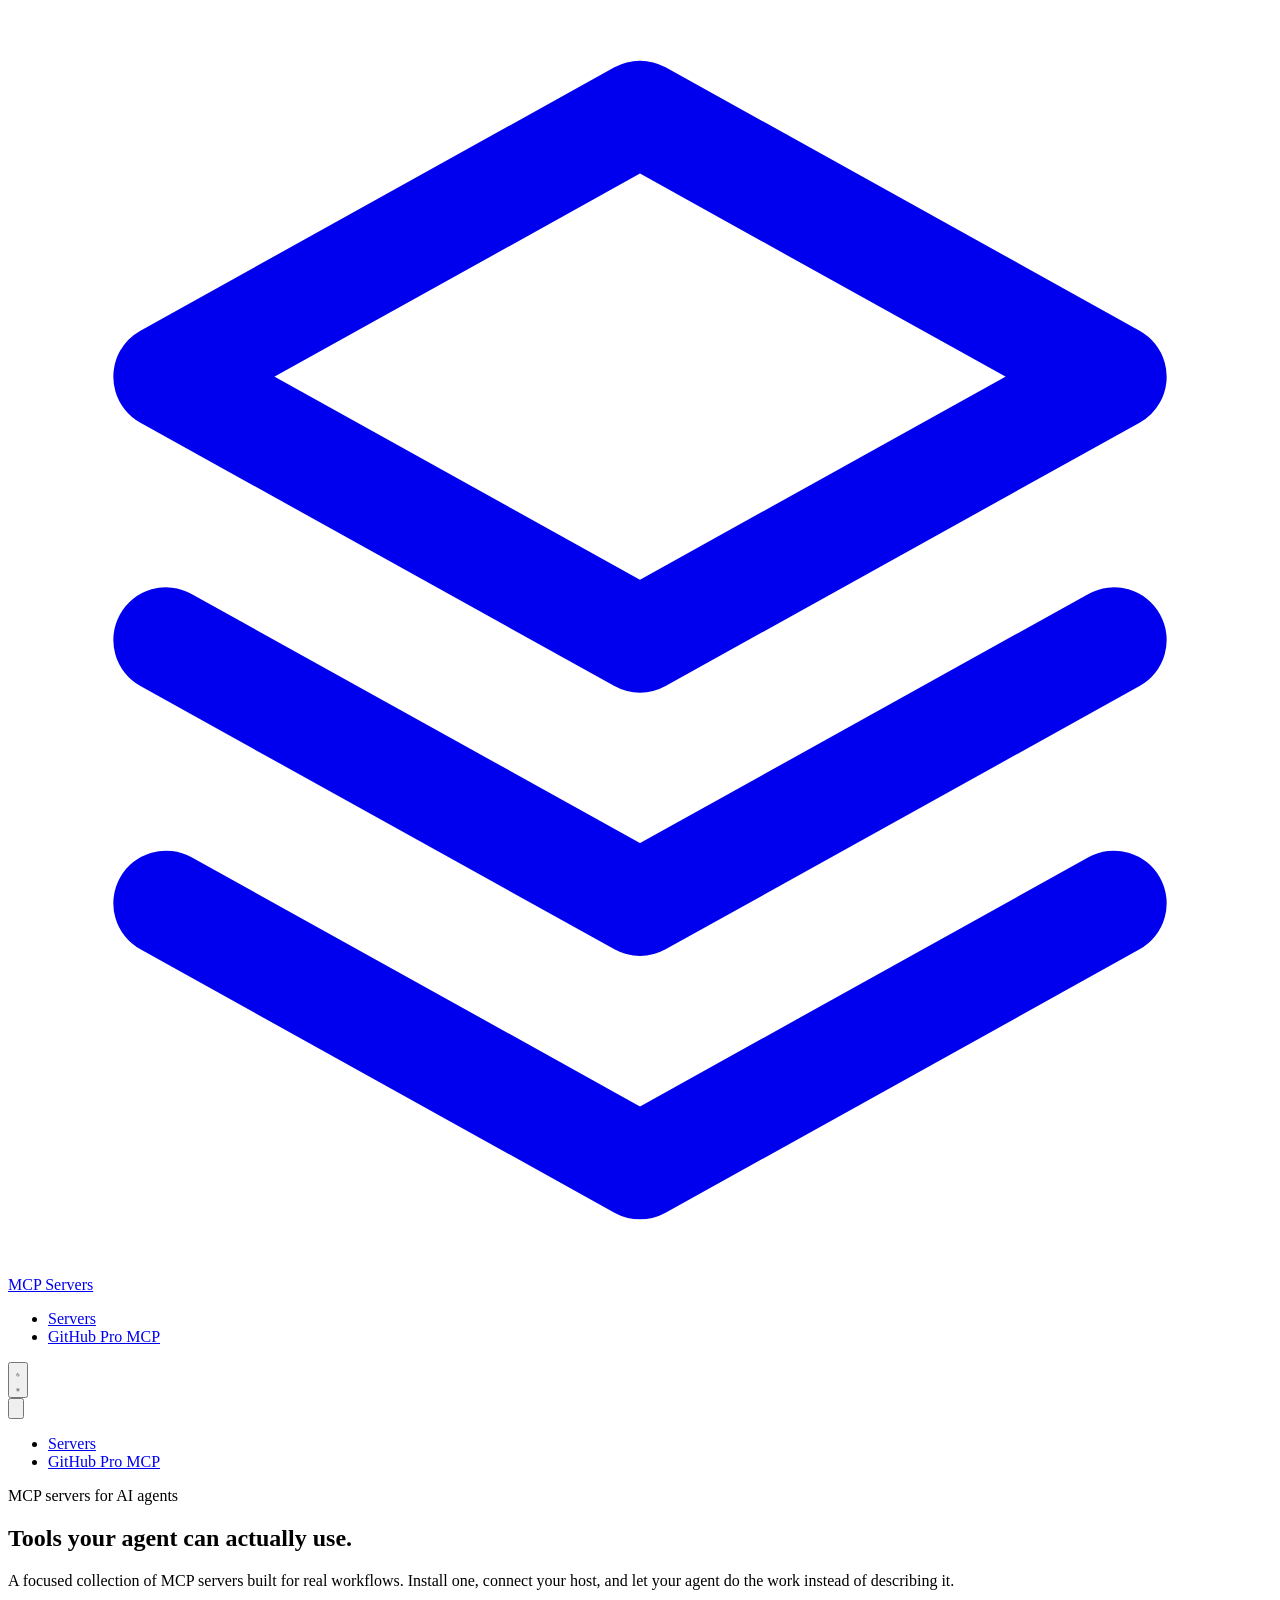
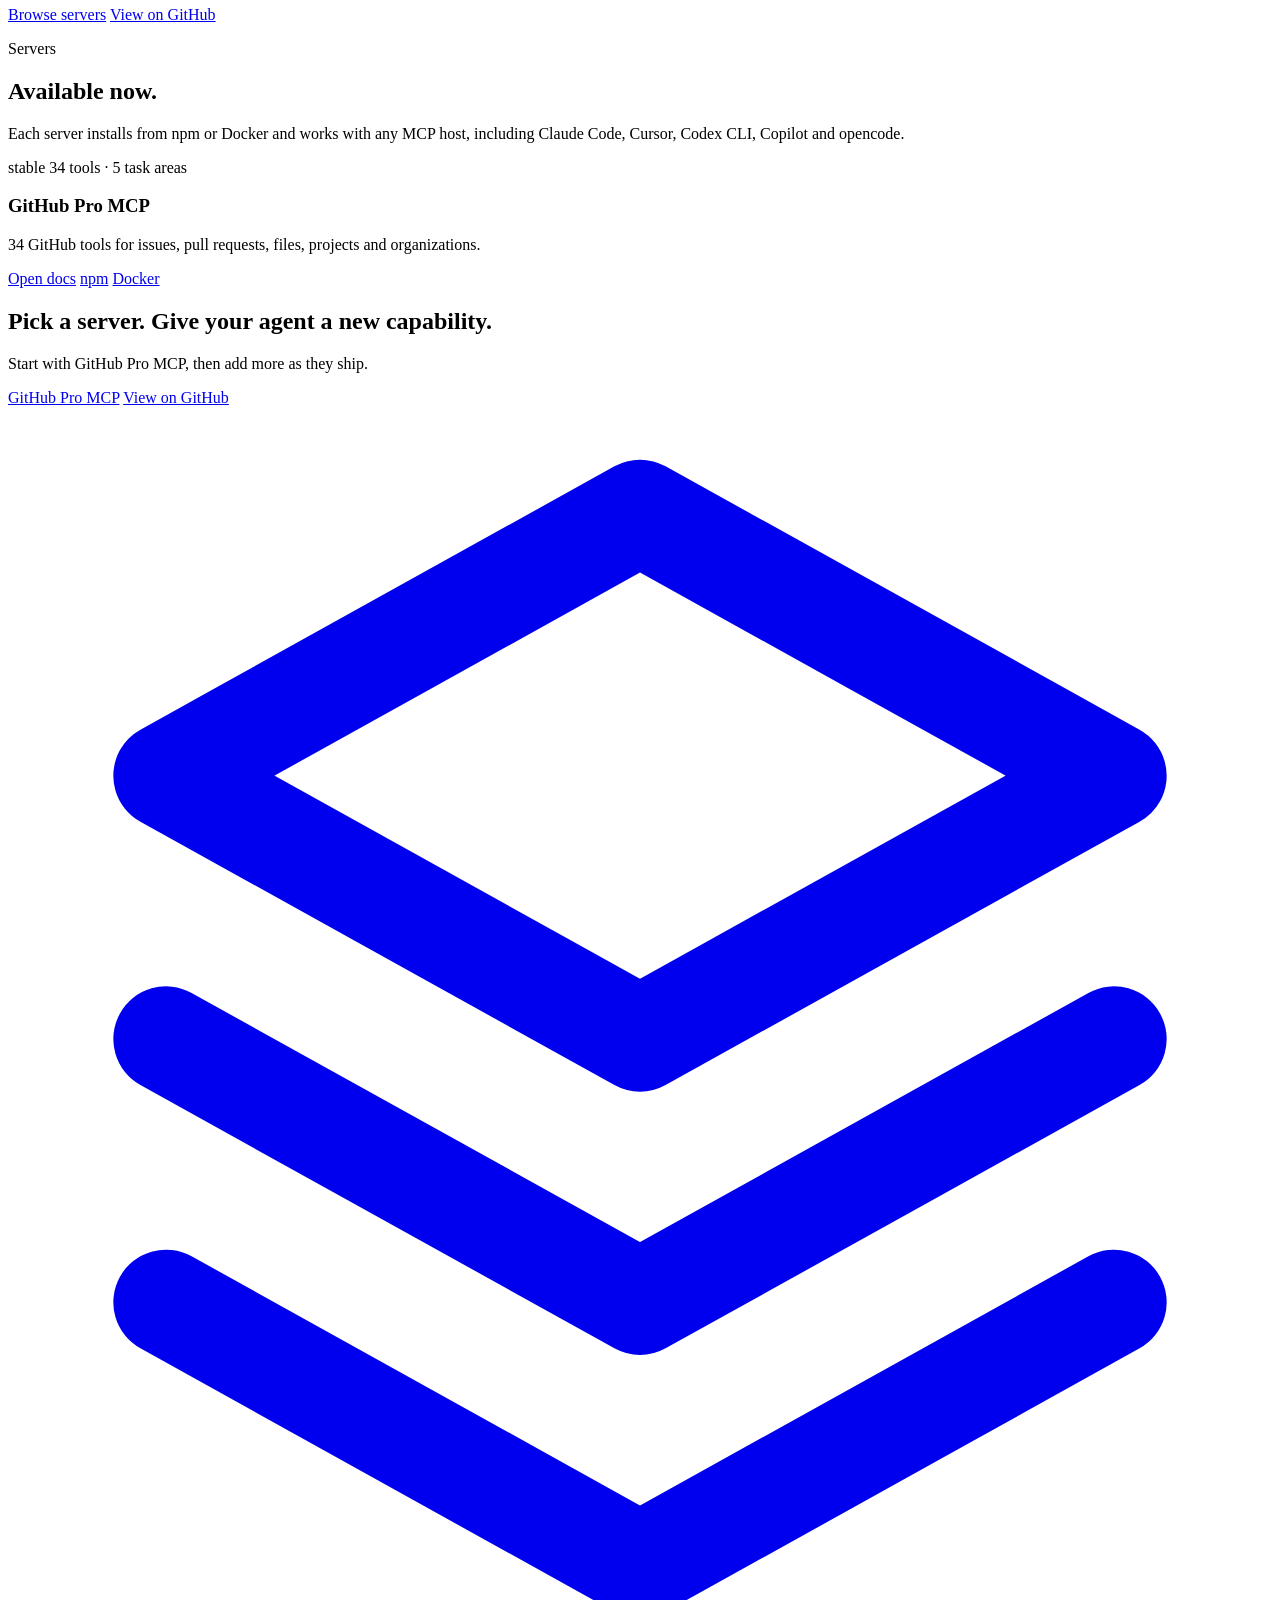
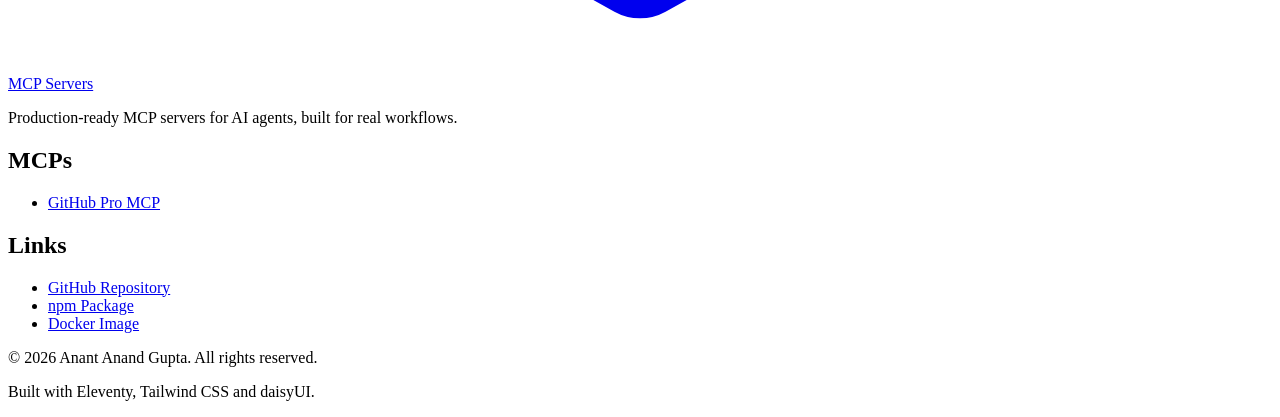
==== docs/index.html @ 3d61ceb0 "docs: merge closing section into footer background" ====
<!doctype html>
<html lang="en" data-theme="mcp">
<head>
  
<meta charset="utf-8">
<meta name="viewport" content="width=device-width, initial-scale=1">
<title>MCP Servers for AI Agents</title>
<meta name="description" content="MCP servers that give AI agents real tools. Start with GitHub Pro MCP: 34 tools for issues, pull requests, files, projects and organizations.">
<link rel="canonical" href="https://mcp.anantanandgupta.net/">
<meta name="robots" content="index, follow, max-image-preview:large, max-snippet:-1, max-video-preview:-1">
<meta name="author" content="Anant Anand Gupta">
<meta name="theme-color" media="(prefers-color-scheme: light)" content="#4f46e5">
<meta name="theme-color" media="(prefers-color-scheme: dark)" content="#0b1220">

<meta property="og:type" content="website">
<meta property="og:site_name" content="MCP Servers">
<meta property="og:locale" content="en_US">
<meta property="og:title" content="MCP Servers for AI Agents">
<meta property="og:description" content="MCP servers that give AI agents real tools. Start with GitHub Pro MCP: 34 tools for issues, pull requests, files, projects and organizations.">
<meta property="og:url" content="https://mcp.anantanandgupta.net/">

<meta property="og:image" content="https://mcp.anantanandgupta.net/og-image.png">
<meta property="og:image:type" content="image/png">
<meta property="og:image:width" content="1200">
<meta property="og:image:height" content="630">
<meta property="og:image:alt" content="MCP Servers card: tools your agent can actually use, with GitHub Pro MCP as the first server">

<meta name="twitter:card" content="summary_large_image">
<meta name="twitter:title" content="MCP Servers for AI Agents">
<meta name="twitter:description" content="MCP servers that give AI agents real tools. Start with GitHub Pro MCP: 34 tools for issues, pull requests, files, projects and organizations.">
<meta name="twitter:image" content="https://mcp.anantanandgupta.net/og-image.png">
<meta name="twitter:image:alt" content="MCP Servers card: tools your agent can actually use, with GitHub Pro MCP as the first server">

<link rel="icon" href="/favicon.svg" type="image/svg+xml">
<link rel="apple-touch-icon" sizes="180x180" href="/apple-touch-icon.png">
<link rel="preconnect" href="https://fonts.googleapis.com">
<link rel="preconnect" href="https://fonts.gstatic.com" crossorigin>
<link href="https://fonts.googleapis.com/css2?family=DM+Sans:wght@400;500;600;700&amp;family=Fraunces:ital,opsz,wght@0,9..144,500..700;1,9..144,500..700&amp;family=JetBrains+Mono:wght@400;500&amp;display=swap" rel="stylesheet">
<link rel="stylesheet" href="/assets/style.css?v=7">

<script>
  (function () {
    try {
      var stored = localStorage.getItem("theme");
      var theme = stored === "mcp" || stored === "mcpdark"
        ? stored
        : (window.matchMedia("(prefers-color-scheme: dark)").matches ? "mcpdark" : "mcp");
      document.documentElement.setAttribute("data-theme", theme);
    } catch (e) {}
  })();
</script>

<script type="application/ld+json">
{
  "@context": "https://schema.org",
  "@type": "WebSite",
  "name": "MCP Servers",
  "url": "https://mcp.anantanandgupta.net/",
  "description": "Production-ready MCP servers for AI agents, built by Anant Anand Gupta.",
  "inLanguage": "en",
  "publisher": {
    "@type": "Person",
    "name": "Anant Anand Gupta"
  }
}
</script>



</head>
<body class="flex min-h-screen flex-col bg-base-100 text-base-content antialiased">
  <div class="sticky top-0 z-40">
    <header class="border-b border-base-300 bg-base-100/85 backdrop-blur">
  <div class="navbar mx-auto max-w-6xl gap-2 px-4">
    <div class="navbar-start">
      <a href="/" class="btn btn-ghost gap-2 px-2 text-base font-semibold">
        <span class="inline-flex size-8 items-center justify-center rounded-lg bg-primary text-primary-content">
          <svg class="size-4" viewBox="0 0 24 24" fill="none" stroke="currentColor" stroke-width="2" stroke-linecap="round" stroke-linejoin="round" aria-hidden="true">
            <path d="m12 2 9 5-9 5-9-5 9-5Z"/>
            <path d="m3 12 9 5 9-5"/>
            <path d="m3 17 9 5 9-5"/>
          </svg>
        </span>
        <span>MCP Servers</span>
      </a>
    </div>

    <div class="navbar-center hidden lg:flex">
      <ul class="menu menu-horizontal gap-1 px-1">
        <li><a href="/#servers">Servers</a></li>
        <li><a href="/github-pro-mcp/">GitHub Pro MCP</a></li>
      </ul>
    </div>

    <div class="navbar-end gap-1">
      <button id="theme-toggle" class="btn btn-ghost btn-square" aria-label="Toggle color theme" title="Toggle color theme">
        <svg class="icon-moon size-5" viewBox="0 0 24 24" fill="none" stroke="currentColor" stroke-width="2" stroke-linecap="round" stroke-linejoin="round" aria-hidden="true">
          <path d="M12 3a6 6 0 0 0 9 9 9 9 0 1 1-9-9Z"/>
        </svg>
        <svg class="icon-sun size-5" viewBox="0 0 24 24" fill="none" stroke="currentColor" stroke-width="2" stroke-linecap="round" stroke-linejoin="round" aria-hidden="true">
          <circle cx="12" cy="12" r="4"/>
          <path d="M12 2v2M12 20v2M4.93 4.93l1.41 1.41M17.66 17.66l1.41 1.41M2 12h2M20 12h2M6.34 17.66l-1.41 1.41M19.07 4.93l-1.41 1.41"/>
        </svg>
      </button>

      <div class="dropdown dropdown-end lg:hidden">
        <button tabindex="0" class="btn btn-ghost btn-square" aria-label="Open menu">
          <svg class="size-5" viewBox="0 0 24 24" fill="none" stroke="currentColor" stroke-width="2" stroke-linecap="round" aria-hidden="true">
            <path d="M4 6h16M4 12h16M4 18h16"/>
          </svg>
        </button>
        <ul tabindex="0" class="menu dropdown-content z-50 mt-3 w-60 rounded-box border border-base-300 bg-base-100 p-2 shadow-lg">
          <li><a href="/#servers">Servers</a></li>
          <li><a href="/github-pro-mcp/">GitHub Pro MCP</a></li>
        </ul>
      </div>
    </div>
  </div>
</header>

    

  </div>
  <main id="main" class="flex flex-1 flex-col">
<section class="relative overflow-hidden border-b border-base-300">
  <div class="pointer-events-none absolute inset-0 -z-10 bg-[radial-gradient(60%_50%_at_50%_0%,oklch(52%_0.21_262/0.12),transparent)]"></div>
  <div class="mx-auto max-w-6xl px-4 py-20 lg:py-28">
    <div class="max-w-3xl">
      <div class="badge badge-outline badge-primary gap-2">
        <span class="inline-block size-2 rounded-full bg-primary"></span>
        MCP servers for AI agents
      </div>
      <h1 class="mt-6 text-4xl font-bold tracking-tight sm:text-5xl lg:text-6xl">
        Tools your agent can <span class="title-accent">actually use</span>.
      </h1>
      <p class="mt-5 max-w-2xl text-lg leading-relaxed text-base-content/70">
        A focused collection of MCP servers built for real workflows. Install one, connect
        your host, and let your agent do the work instead of describing it.
      </p>
      <div class="mt-8 flex flex-wrap gap-3">
        <a class="btn btn-primary" href="#servers">Browse servers</a>
        <a class="btn btn-outline" href="https://github.com/anantanandgupta/mcp-servers">View on GitHub</a>
      </div>
    </div>
  </div>
</section>

<section id="servers" class="mx-auto max-w-6xl px-4 py-16">
  <div class="max-w-2xl">
    <p class="text-base font-semibold text-primary">Servers</p>
    <h2 class="mt-2 text-3xl font-bold tracking-tight"><span class="title-accent">Available now</span>.</h2>
    <p class="mt-3 text-base-content/70">
      Each server installs from npm or Docker and works with any MCP host, including
      Claude Code, Cursor, Codex CLI, Copilot and opencode.
    </p>
  </div>

  <div class="mt-10 grid gap-4">
    
    <article class="card border border-base-300 bg-base-200">
      <div class="card-body gap-4 md:flex md:flex-row md:items-center md:justify-between">
        <div class="max-w-2xl">
          <div class="flex flex-wrap items-center gap-2">
            <span class="badge badge-success badge-outline">stable</span>
            <span class="text-sm text-base-content/50">34 tools · 5 task areas</span>
          </div>
          <h3 class="mt-3 text-xl font-semibold">GitHub Pro MCP</h3>
          <p class="mt-2 text-base leading-relaxed text-base-content/70">34 GitHub tools for issues, pull requests, files, projects and organizations.</p>
        </div>
        <div class="flex flex-wrap gap-2">
          <a class="btn btn-primary btn-sm" href="/github-pro-mcp/">Open docs</a>
          <a class="btn btn-ghost btn-sm" href="https://www.npmjs.com/package/github-pro-mcp">npm</a>
          <a class="btn btn-ghost btn-sm" href="https://hub.docker.com/r/anantanandgupta/github-pro-mcp">Docker</a>
        </div>
      </div>
    </article>
    
  </div>
</section>

<section class="flex flex-1 flex-col justify-center border-t border-base-300 bg-base-200">
  <div class="mx-auto w-full max-w-6xl px-4 py-20 text-center">
    <h2 class="text-3xl font-bold tracking-tight">Pick a server. Give your agent a <span class="title-accent">new capability</span>.</h2>
    <p class="mx-auto mt-3 max-w-xl text-base-content/70">
      Start with GitHub Pro MCP, then add more as they ship.
    </p>
    <div class="mt-8 flex flex-wrap justify-center gap-3">
      <a class="btn btn-primary" href="/github-pro-mcp/">GitHub Pro MCP</a>
      <a class="btn btn-ghost" href="https://github.com/anantanandgupta/mcp-servers">View on GitHub</a>
    </div>
  </div>
</section>
</main>
  <footer class="bg-base-200">
  <div class="mx-auto max-w-6xl px-4 py-12">
    <div class="grid gap-10 md:grid-cols-4">
      <div class="md:col-span-2">
        <a href="/" class="flex items-center gap-2 font-semibold">
          <span class="inline-flex size-8 items-center justify-center rounded-lg bg-primary text-primary-content">
            <svg class="size-4" viewBox="0 0 24 24" fill="none" stroke="currentColor" stroke-width="2" stroke-linecap="round" stroke-linejoin="round" aria-hidden="true">
              <path d="m12 2 9 5-9 5-9-5 9-5Z"/>
              <path d="m3 12 9 5 9-5"/>
              <path d="m3 17 9 5 9-5"/>
            </svg>
          </span>
          MCP Servers
        </a>
        <p class="mt-4 max-w-sm text-base leading-relaxed text-base-content/70">
          Production-ready MCP servers for AI agents, built for real workflows.
        </p>
      </div>

      <div>
        <h2 class="mb-3 text-sm font-semibold uppercase tracking-wider text-base-content/50">MCPs</h2>
        <ul class="space-y-2 text-base">
          
          <li><a class="link link-hover" href="/github-pro-mcp/">GitHub Pro MCP</a></li>
          
        </ul>
      </div>

      <div>
        <h2 class="mb-3 text-sm font-semibold uppercase tracking-wider text-base-content/50">Links</h2>
        <ul class="space-y-2 text-base">
          <li><a class="link link-hover" href="https://github.com/anantanandgupta/mcp-servers">GitHub Repository</a></li>
          <li><a class="link link-hover" href="https://www.npmjs.com/package/github-pro-mcp">npm Package</a></li>
          <li><a class="link link-hover" href="https://hub.docker.com/r/anantanandgupta/github-pro-mcp">Docker Image</a></li>
        </ul>
      </div>
    </div>

    <div class="mt-10 flex flex-col gap-2 border-t border-base-300 pt-6 text-sm text-base-content/60 sm:flex-row sm:items-center sm:justify-between">
      <p>© 2026 Anant Anand Gupta. All rights reserved.</p>
      <p>Built with Eleventy, Tailwind CSS and daisyUI.</p>
    </div>
  </div>
</footer>

  <script src="/scripts/theme.js" defer></script>
</body>
</html>
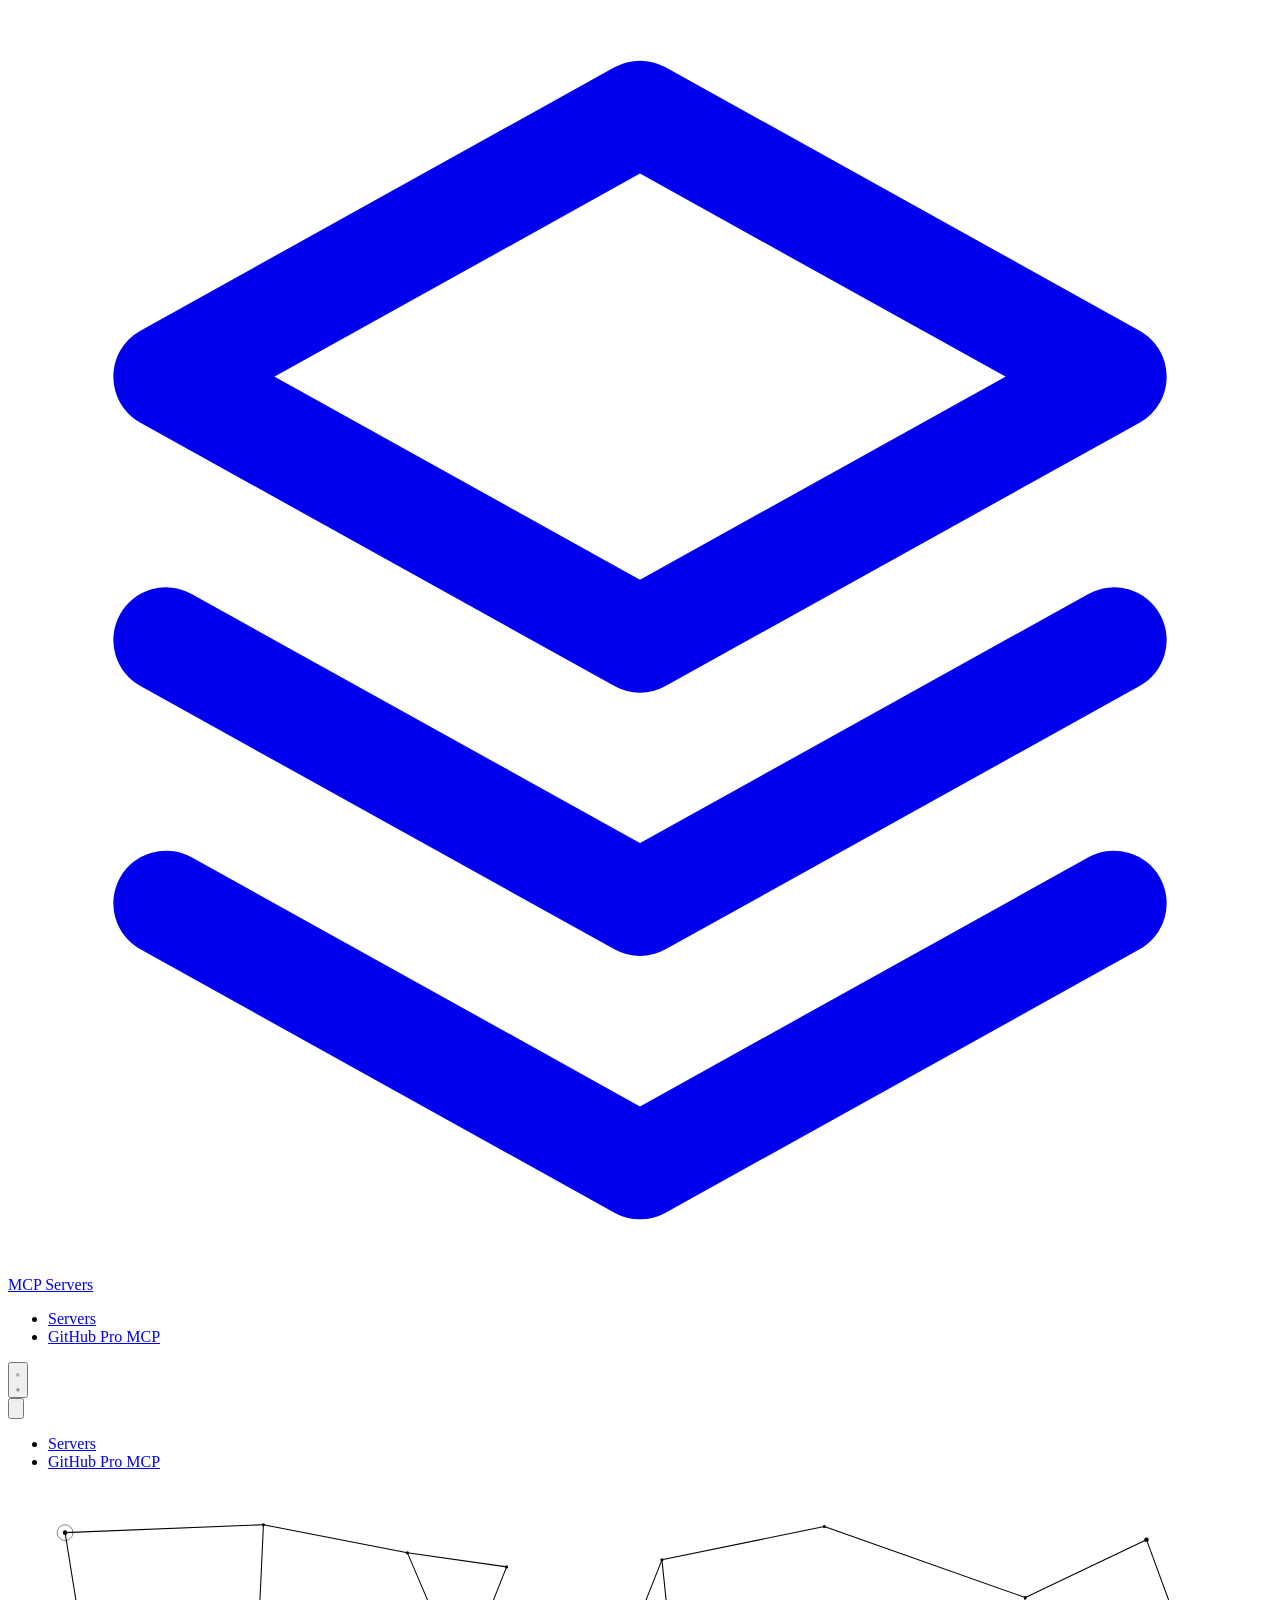
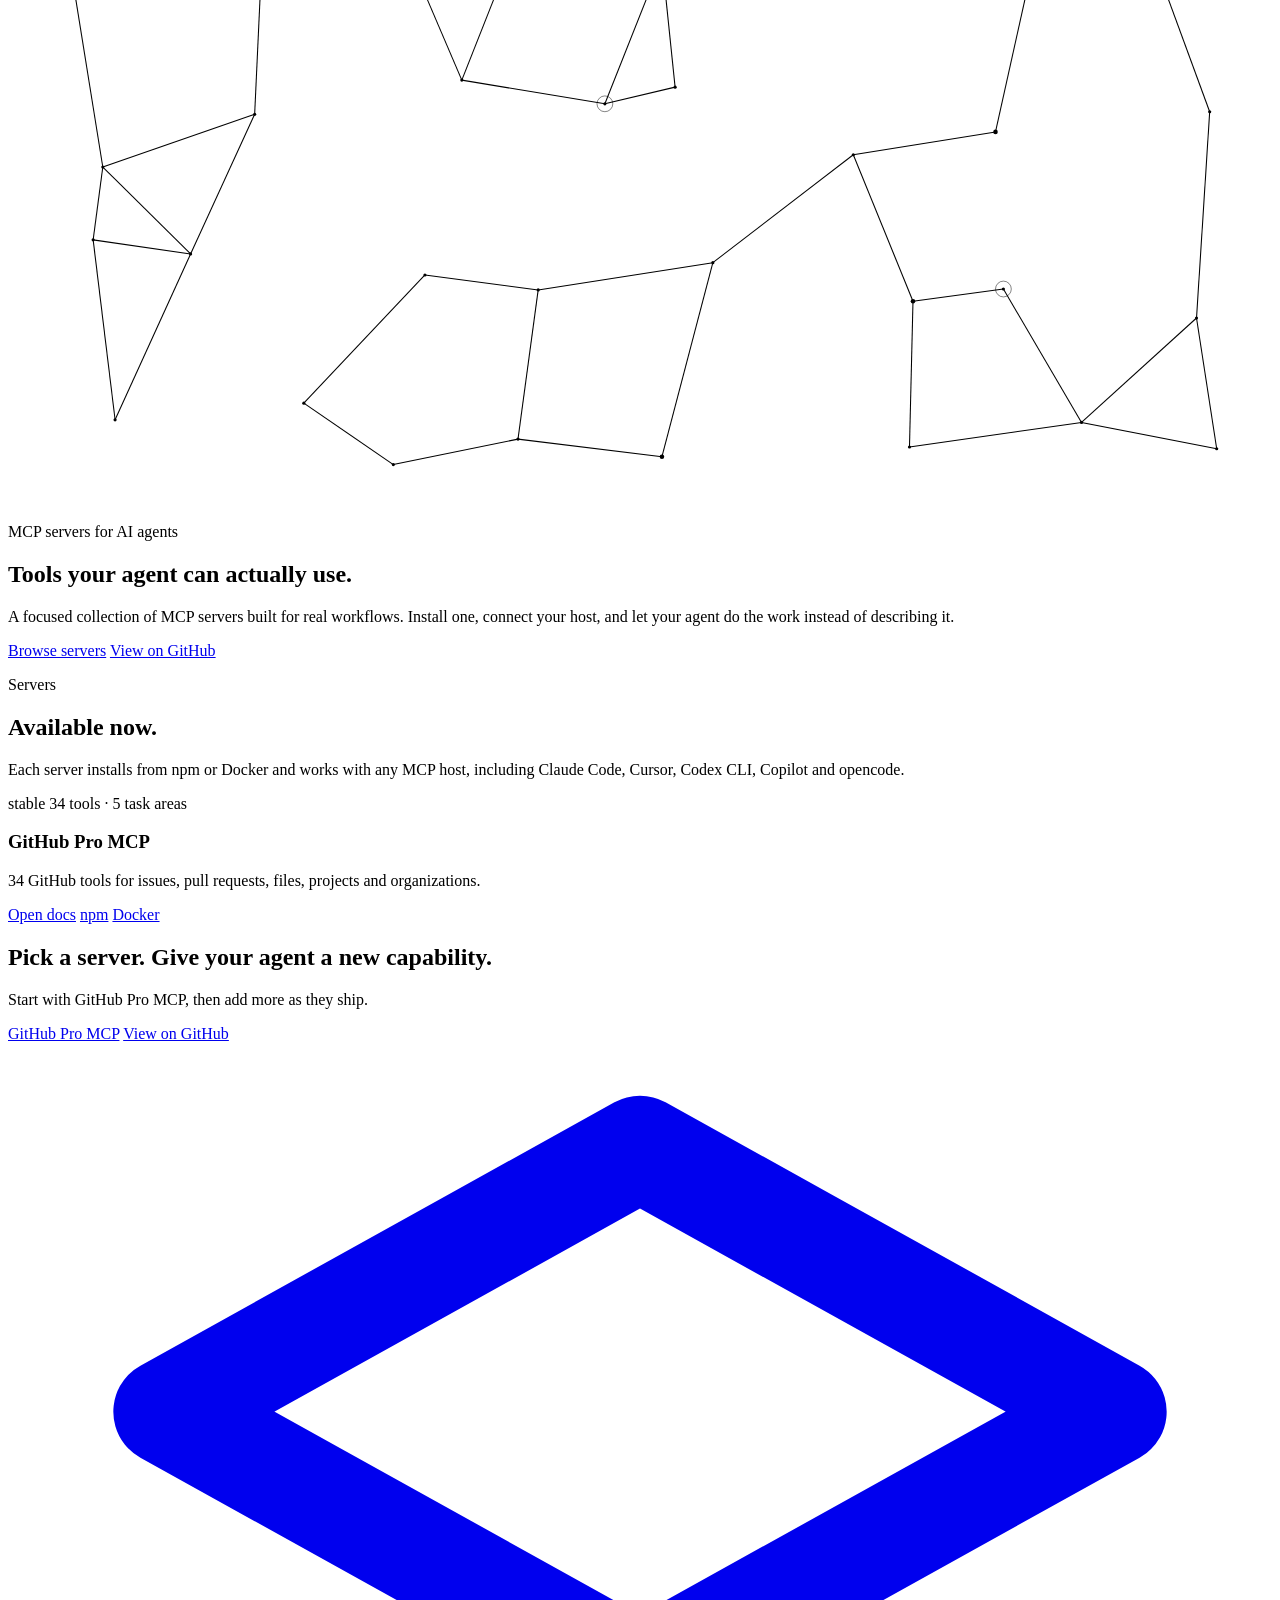
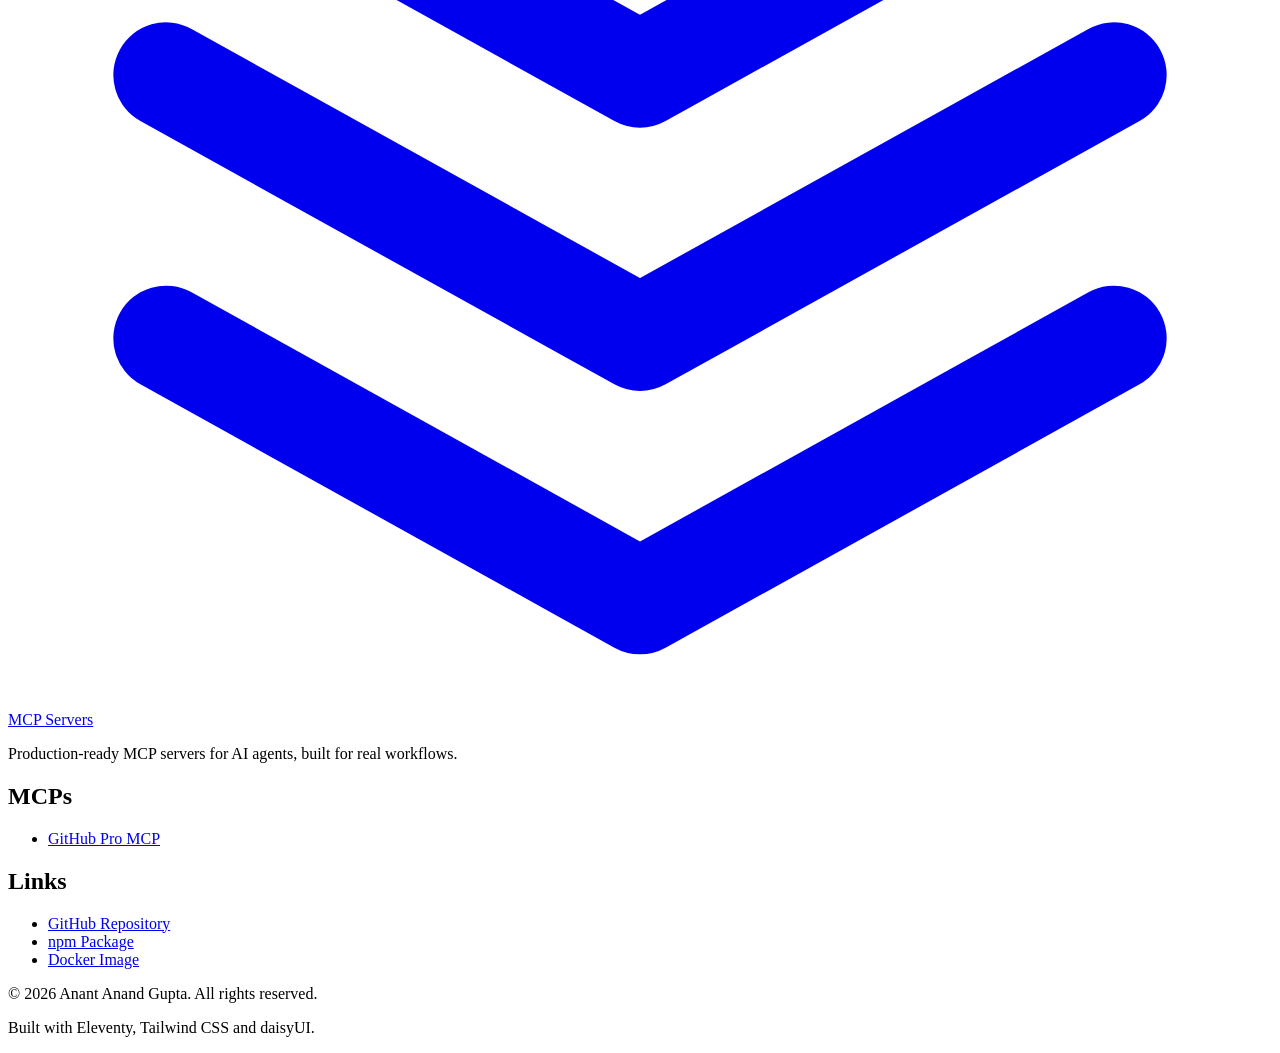
==== commit bf5d77f8: "docs: taller heroes with faded network background" ====
--- a/docs/index.html
+++ b/docs/index.html
@@ -36,7 +36,7 @@
 <link rel="preconnect" href="https://fonts.googleapis.com">
 <link rel="preconnect" href="https://fonts.gstatic.com" crossorigin>
 <link href="https://fonts.googleapis.com/css2?family=DM+Sans:wght@400;500;600;700&amp;family=Fraunces:ital,opsz,wght@0,9..144,500..700;1,9..144,500..700&amp;family=JetBrains+Mono:wght@400;500&amp;display=swap" rel="stylesheet">
-<link rel="stylesheet" href="/assets/style.css?v=7">
+<link rel="stylesheet" href="/assets/style.css?v=8">
 
 <script>
   (function () {
@@ -122,9 +122,95 @@
 
   </div>
   <main id="main" class="flex flex-1 flex-col">
-<section class="relative overflow-hidden border-b border-base-300">
+<section class="relative isolate overflow-hidden border-b border-base-300">
   <div class="pointer-events-none absolute inset-0 -z-10 bg-[radial-gradient(60%_50%_at_50%_0%,oklch(52%_0.21_262/0.12),transparent)]"></div>
-  <div class="mx-auto max-w-6xl px-4 py-20 lg:py-28">
+  <div class="hero-network pointer-events-none absolute inset-0 -z-10" aria-hidden="true">
+  <svg class="h-full w-full" viewBox="0 0 1440 720" preserveAspectRatio="xMidYMid slice" fill="none" stroke="currentColor">
+    <g stroke-width="1.2">
+      <line x1="65" y1="52" x2="291" y2="43" />
+      <line x1="65" y1="52" x2="108" y2="319" />
+      <line x1="291" y1="43" x2="455" y2="75" />
+      <line x1="291" y1="43" x2="281" y2="259" />
+      <line x1="455" y1="75" x2="568" y2="91" />
+      <line x1="455" y1="75" x2="517" y2="220" />
+      <line x1="568" y1="91" x2="517" y2="220" />
+      <line x1="745" y1="83" x2="930" y2="45" />
+      <line x1="745" y1="83" x2="680" y2="247" />
+      <line x1="745" y1="83" x2="760" y2="228" />
+      <line x1="930" y1="45" x2="1159" y2="126" />
+      <line x1="1159" y1="126" x2="1297" y2="60" />
+      <line x1="1159" y1="126" x2="1125" y2="279" />
+      <line x1="1297" y1="60" x2="1369" y2="256" />
+      <line x1="108" y1="319" x2="281" y2="259" />
+      <line x1="108" y1="319" x2="97" y2="402" />
+      <line x1="108" y1="319" x2="208" y2="418" />
+      <line x1="281" y1="259" x2="208" y2="418" />
+      <line x1="517" y1="220" x2="680" y2="247" />
+      <line x1="680" y1="247" x2="760" y2="228" />
+      <line x1="963" y1="305" x2="1125" y2="279" />
+      <line x1="963" y1="305" x2="803" y2="428" />
+      <line x1="963" y1="305" x2="1031" y2="472" />
+      <line x1="1369" y1="256" x2="1354" y2="491" />
+      <line x1="97" y1="402" x2="208" y2="418" />
+      <line x1="97" y1="402" x2="122" y2="607" />
+      <line x1="208" y1="418" x2="122" y2="607" />
+      <line x1="475" y1="442" x2="604" y2="459" />
+      <line x1="475" y1="442" x2="337" y2="588" />
+      <line x1="604" y1="459" x2="803" y2="428" />
+      <line x1="604" y1="459" x2="581" y2="629" />
+      <line x1="803" y1="428" x2="745" y2="649" />
+      <line x1="1031" y1="472" x2="1134" y2="458" />
+      <line x1="1031" y1="472" x2="1027" y2="638" />
+      <line x1="1134" y1="458" x2="1223" y2="610" />
+      <line x1="1354" y1="491" x2="1223" y2="610" />
+      <line x1="1354" y1="491" x2="1377" y2="640" />
+      <line x1="337" y1="588" x2="439" y2="658" />
+      <line x1="439" y1="658" x2="581" y2="629" />
+      <line x1="581" y1="629" x2="745" y2="649" />
+      <line x1="1027" y1="638" x2="1223" y2="610" />
+      <line x1="1223" y1="610" x2="1377" y2="640" />
+    </g>
+    <g fill="currentColor" stroke="none">
+      <circle cx="65" cy="52" r="2.6" />
+      <circle cx="65" cy="52" r="9" fill="none" stroke="currentColor" stroke-width="1" opacity="0.55" />
+      <circle cx="291" cy="43" r="1.8" />
+      <circle cx="455" cy="75" r="1.8" />
+      <circle cx="568" cy="91" r="1.8" />
+      <circle cx="745" cy="83" r="1.8" />
+      <circle cx="930" cy="45" r="1.8" />
+      <circle cx="1159" cy="126" r="1.8" />
+      <circle cx="1297" cy="60" r="2.6" />
+      <circle cx="108" cy="319" r="1.8" />
+      <circle cx="281" cy="259" r="1.8" />
+      <circle cx="517" cy="220" r="1.8" />
+      <circle cx="680" cy="247" r="1.8" />
+      <circle cx="680" cy="247" r="9" fill="none" stroke="currentColor" stroke-width="1" opacity="0.55" />
+      <circle cx="760" cy="228" r="1.8" />
+      <circle cx="963" cy="305" r="1.8" />
+      <circle cx="1125" cy="279" r="2.6" />
+      <circle cx="1369" cy="256" r="1.8" />
+      <circle cx="97" cy="402" r="1.8" />
+      <circle cx="208" cy="418" r="1.8" />
+      <circle cx="475" cy="442" r="1.8" />
+      <circle cx="604" cy="459" r="1.8" />
+      <circle cx="803" cy="428" r="1.8" />
+      <circle cx="1031" cy="472" r="2.6" />
+      <circle cx="1134" cy="458" r="1.8" />
+      <circle cx="1134" cy="458" r="9" fill="none" stroke="currentColor" stroke-width="1" opacity="0.55" />
+      <circle cx="1354" cy="491" r="1.8" />
+      <circle cx="122" cy="607" r="1.8" />
+      <circle cx="337" cy="588" r="1.8" />
+      <circle cx="439" cy="658" r="1.8" />
+      <circle cx="581" cy="629" r="1.8" />
+      <circle cx="745" cy="649" r="2.6" />
+      <circle cx="1027" cy="638" r="1.8" />
+      <circle cx="1223" cy="610" r="1.8" />
+      <circle cx="1377" cy="640" r="1.8" />
+    </g>
+  </svg>
+</div>
+
+  <div class="mx-auto max-w-6xl px-4 py-24 lg:py-36">
     <div class="max-w-3xl">
       <div class="badge badge-outline badge-primary gap-2">
         <span class="inline-block size-2 rounded-full bg-primary"></span>
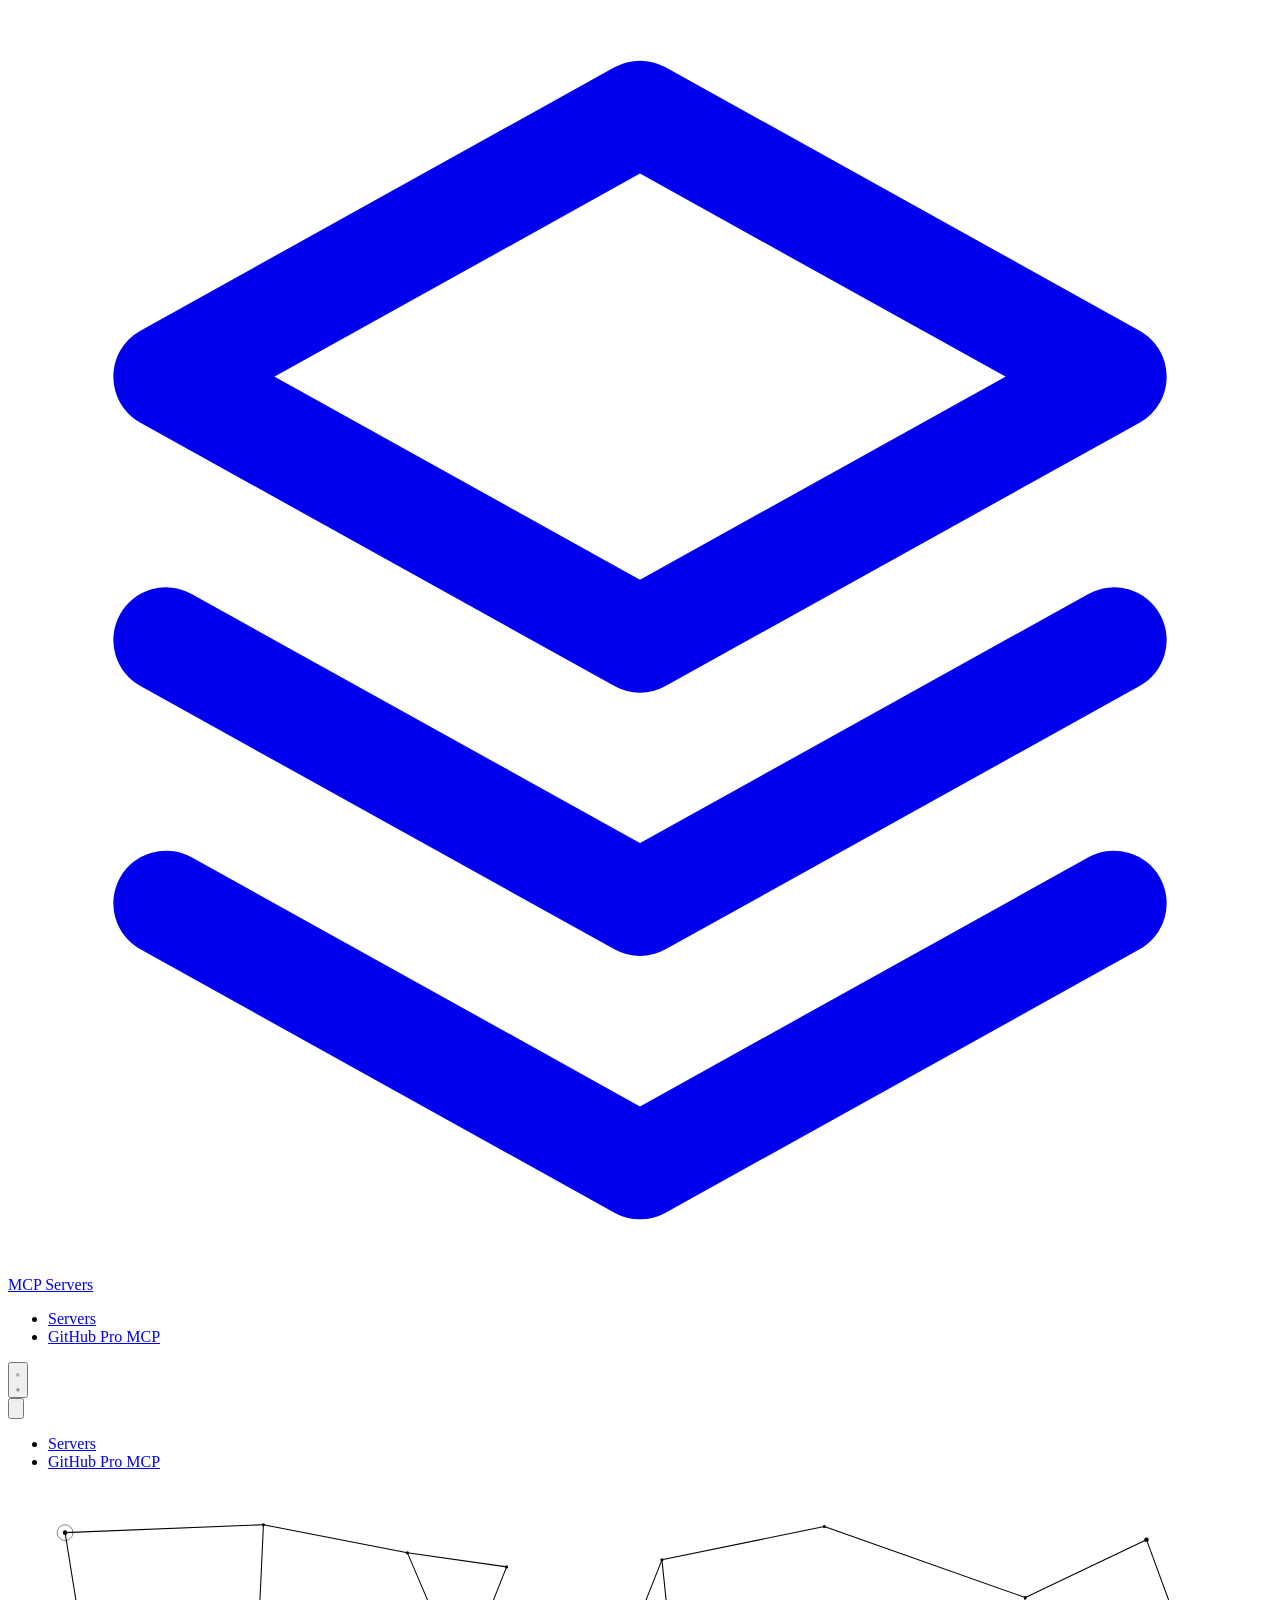
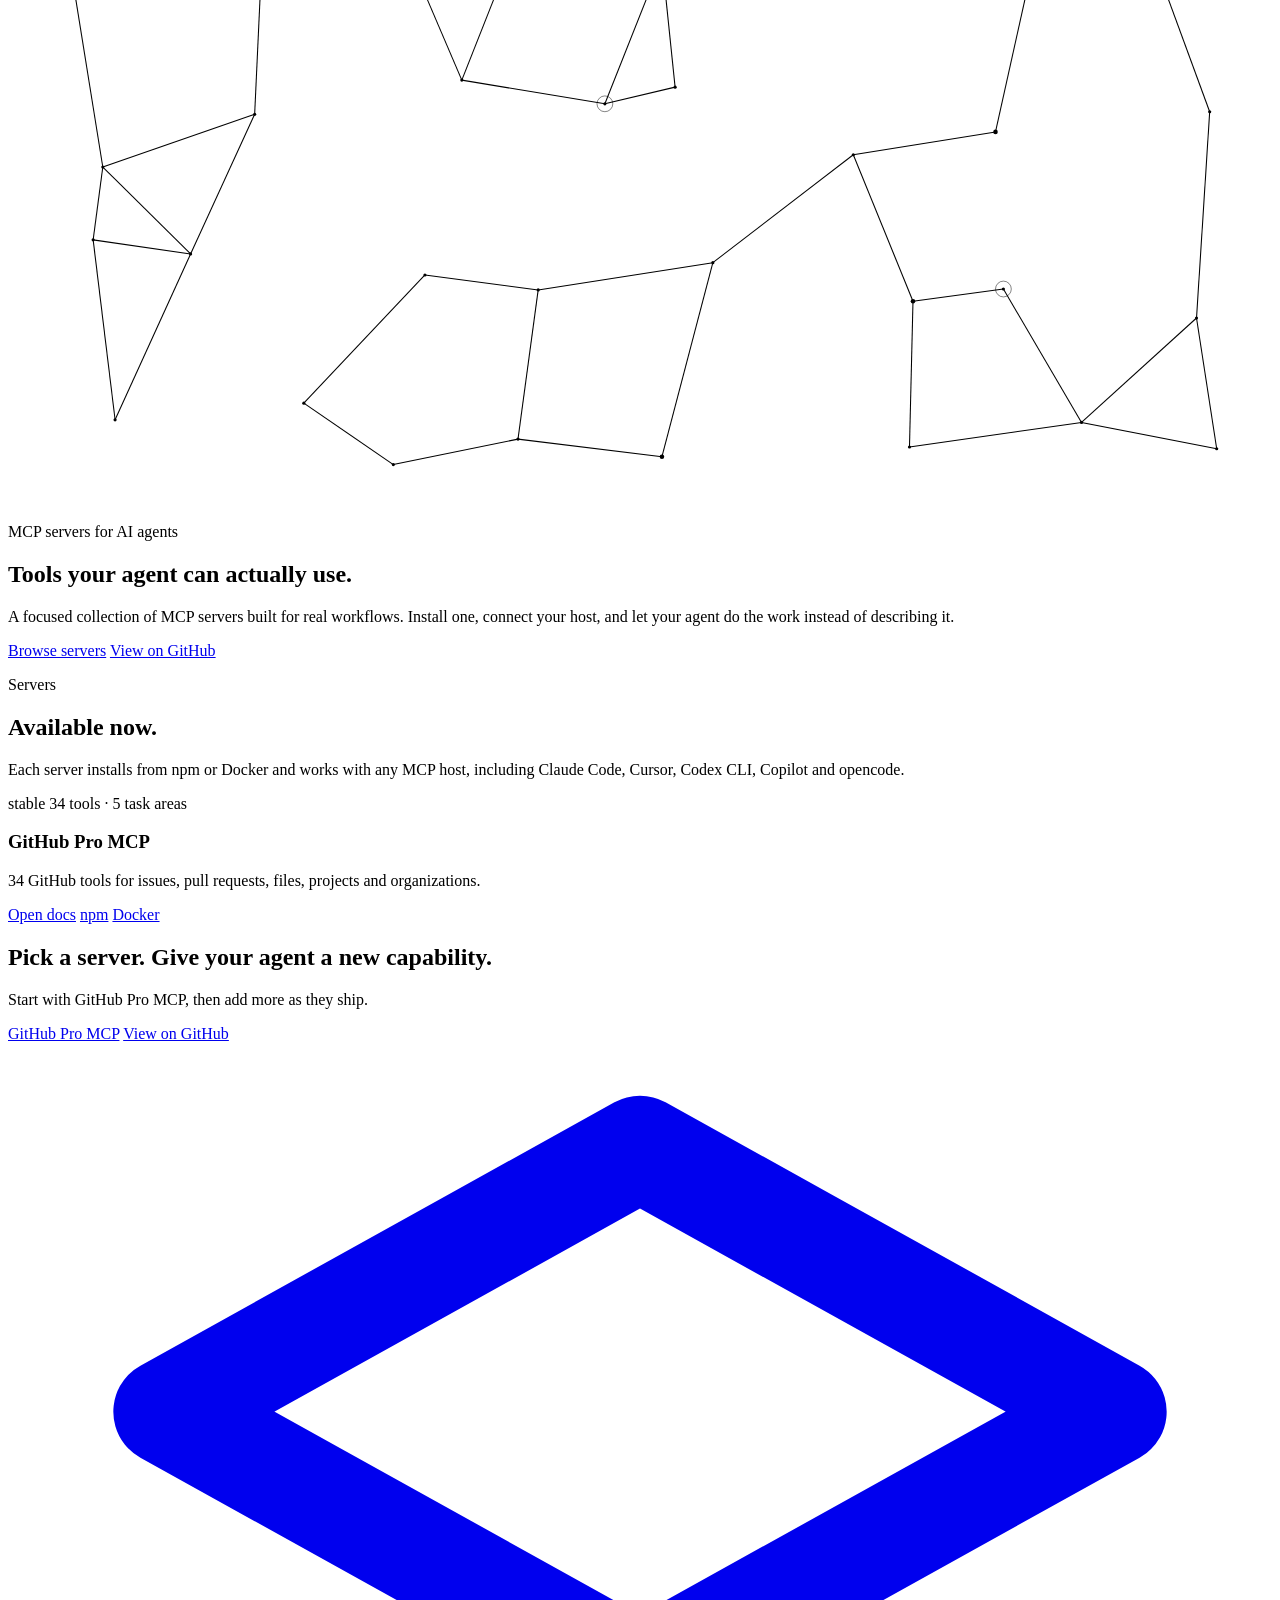
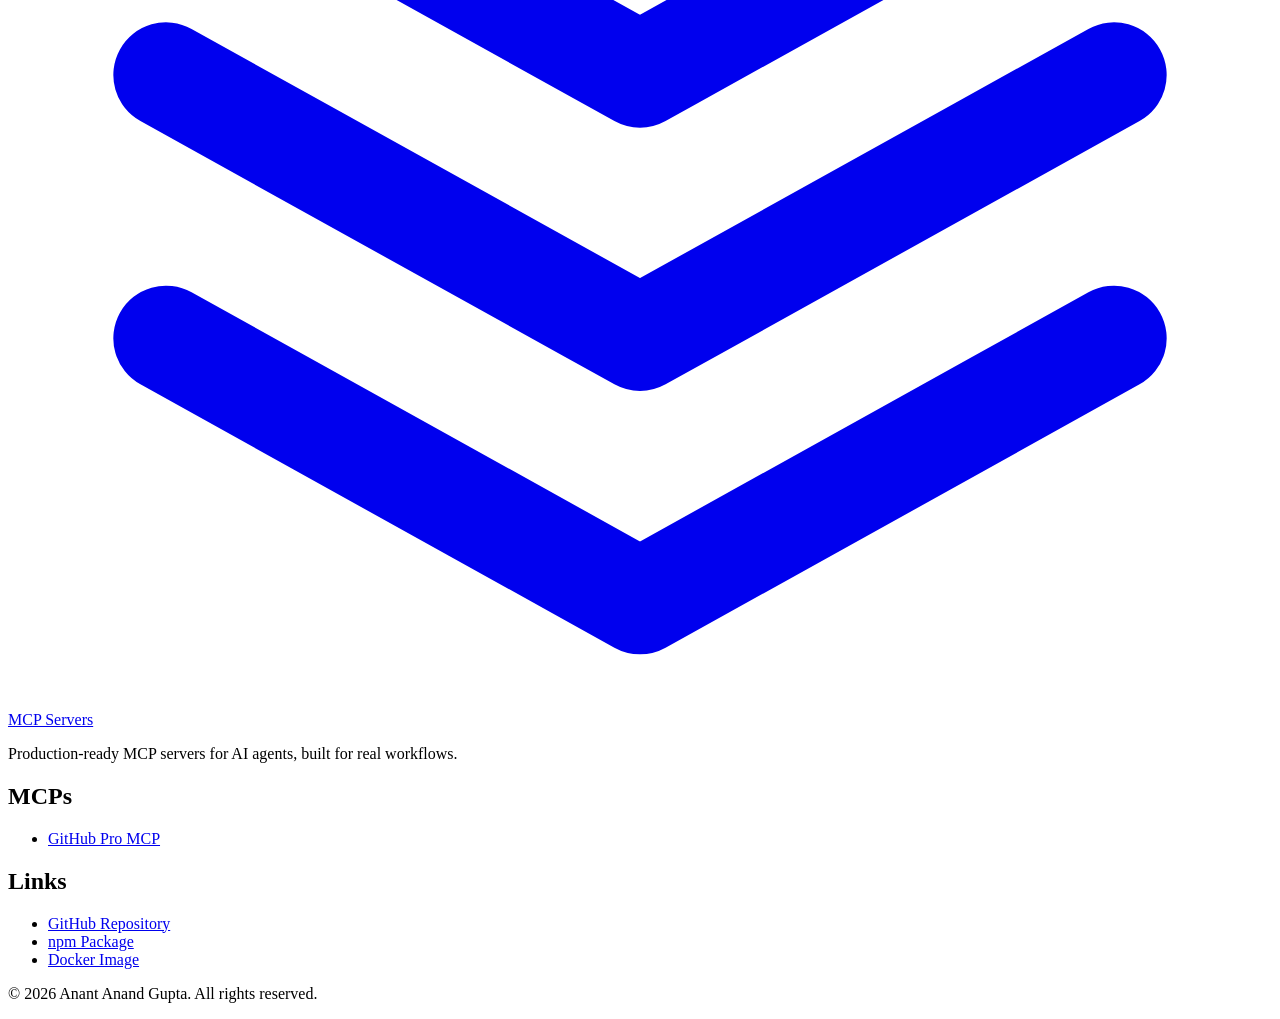
==== commit 5248e1d2: "docs: remove build stack credit from footer" ====
--- a/docs/index.html
+++ b/docs/index.html
@@ -210,7 +210,7 @@
   </svg>
 </div>
 
-  <div class="mx-auto max-w-6xl px-4 py-24 lg:py-36">
+  <div class="mx-auto w-full max-w-6xl px-4 py-24 lg:py-36">
     <div class="max-w-3xl">
       <div class="badge badge-outline badge-primary gap-2">
         <span class="inline-block size-2 rounded-full bg-primary"></span>
@@ -231,7 +231,7 @@
   </div>
 </section>
 
-<section id="servers" class="mx-auto max-w-6xl px-4 py-16">
+<section id="servers" class="mx-auto w-full max-w-6xl px-4 py-16">
   <div class="max-w-2xl">
     <p class="text-base font-semibold text-primary">Servers</p>
     <h2 class="mt-2 text-3xl font-bold tracking-tight"><span class="title-accent">Available now</span>.</h2>
@@ -317,7 +317,6 @@
 
     <div class="mt-10 flex flex-col gap-2 border-t border-base-300 pt-6 text-sm text-base-content/60 sm:flex-row sm:items-center sm:justify-between">
       <p>© 2026 Anant Anand Gupta. All rights reserved.</p>
-      <p>Built with Eleventy, Tailwind CSS and daisyUI.</p>
     </div>
   </div>
 </footer>
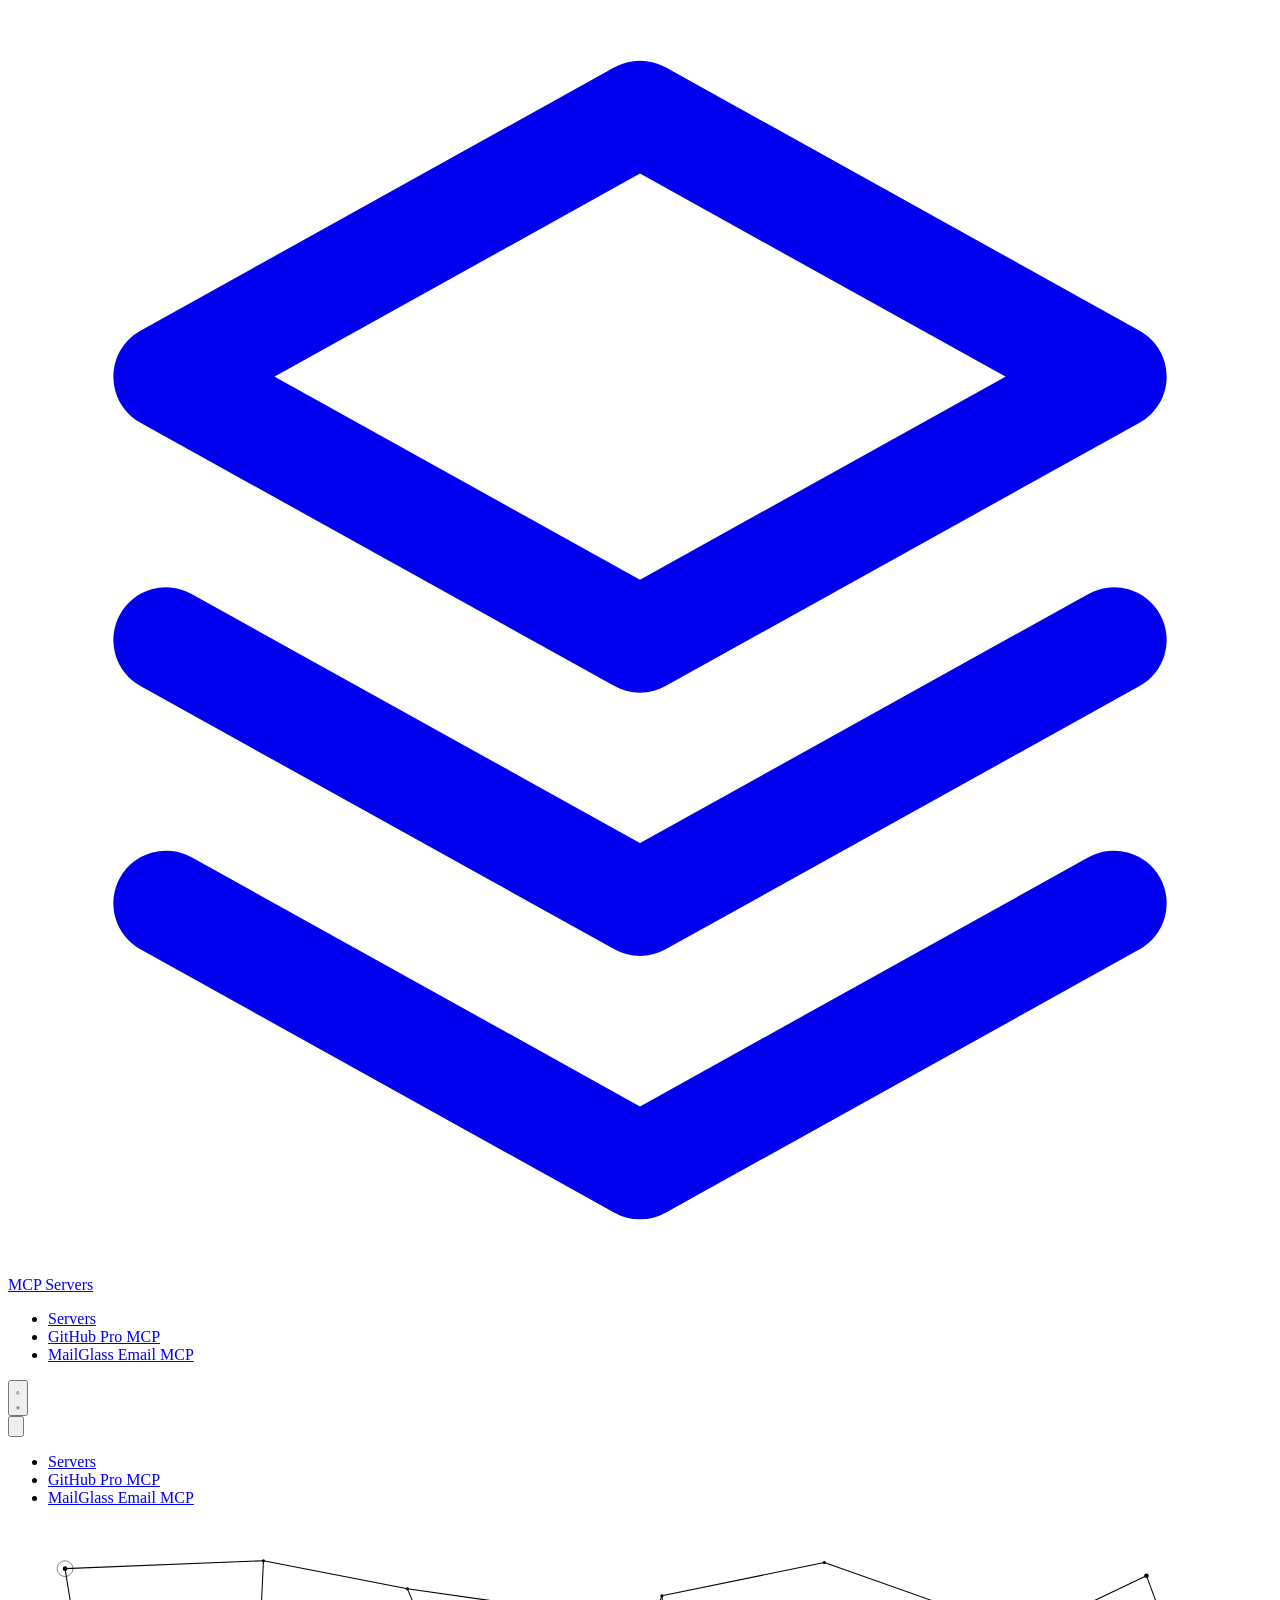
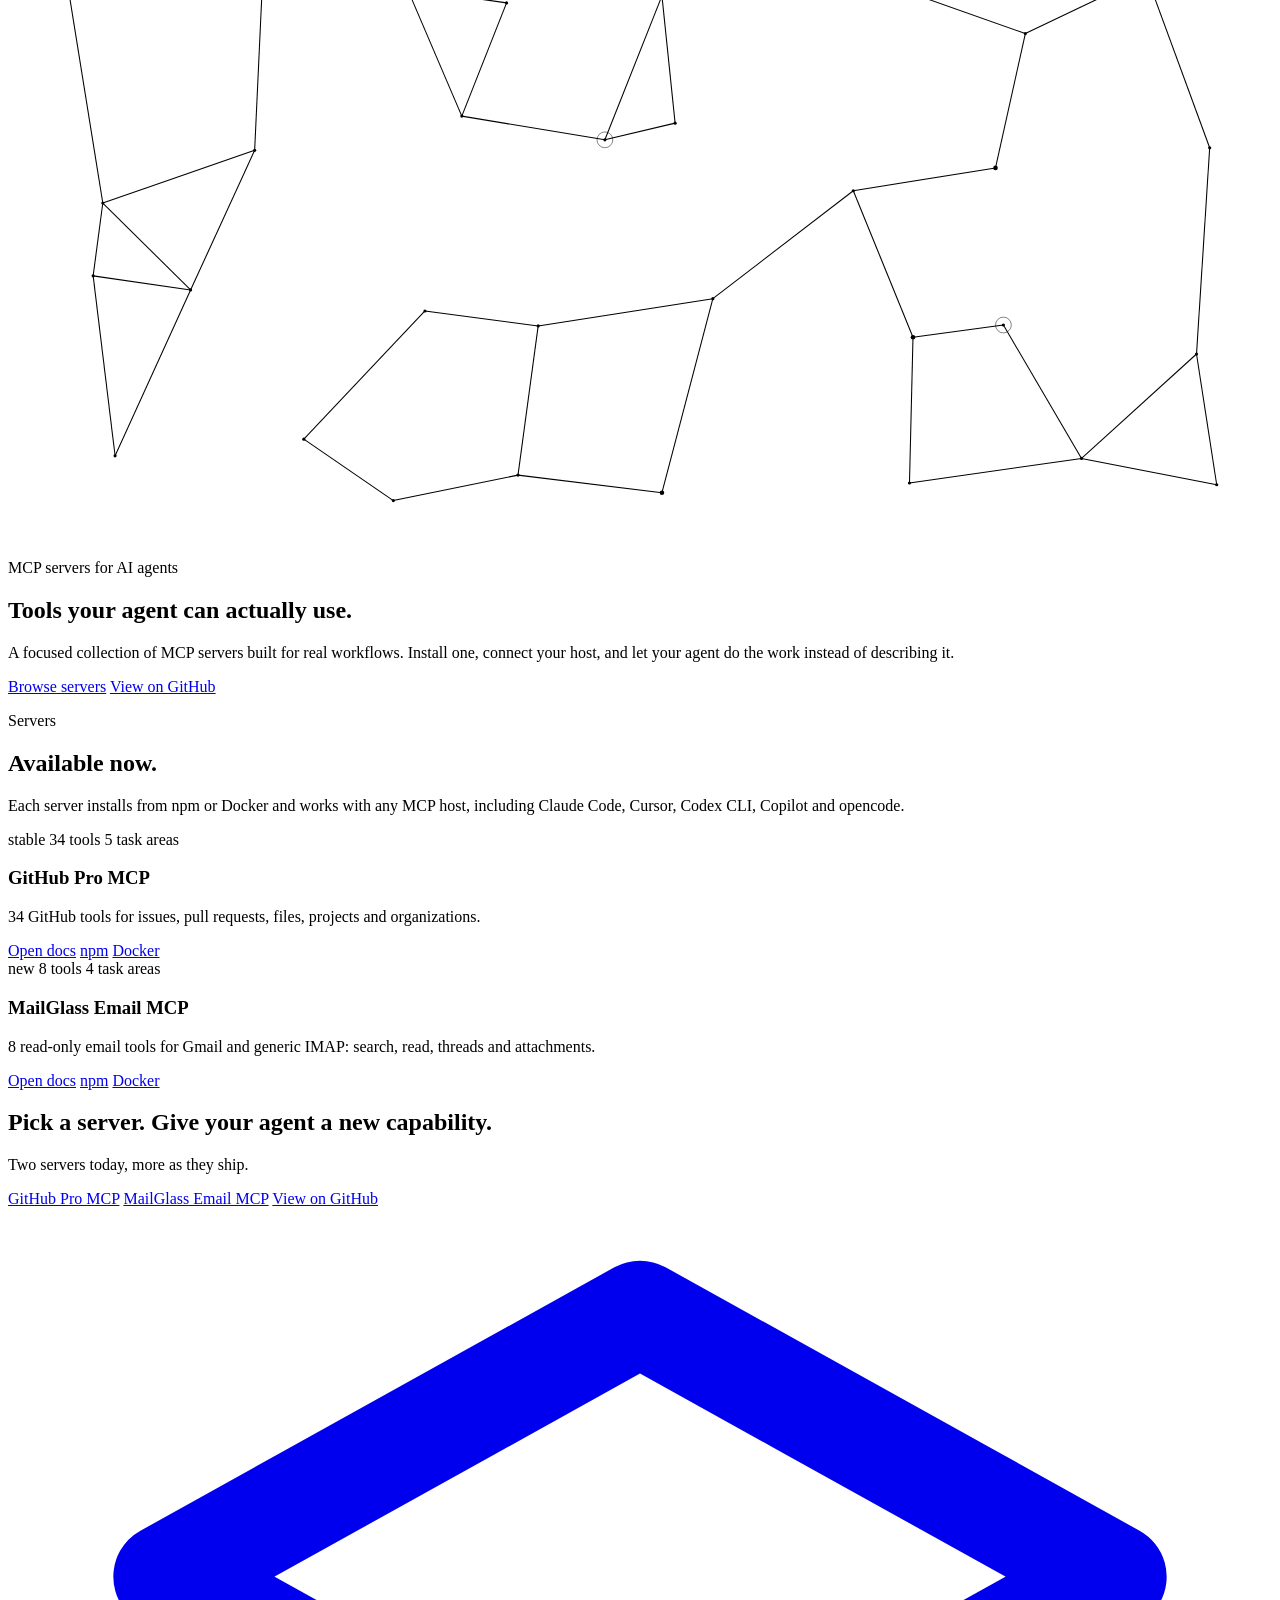
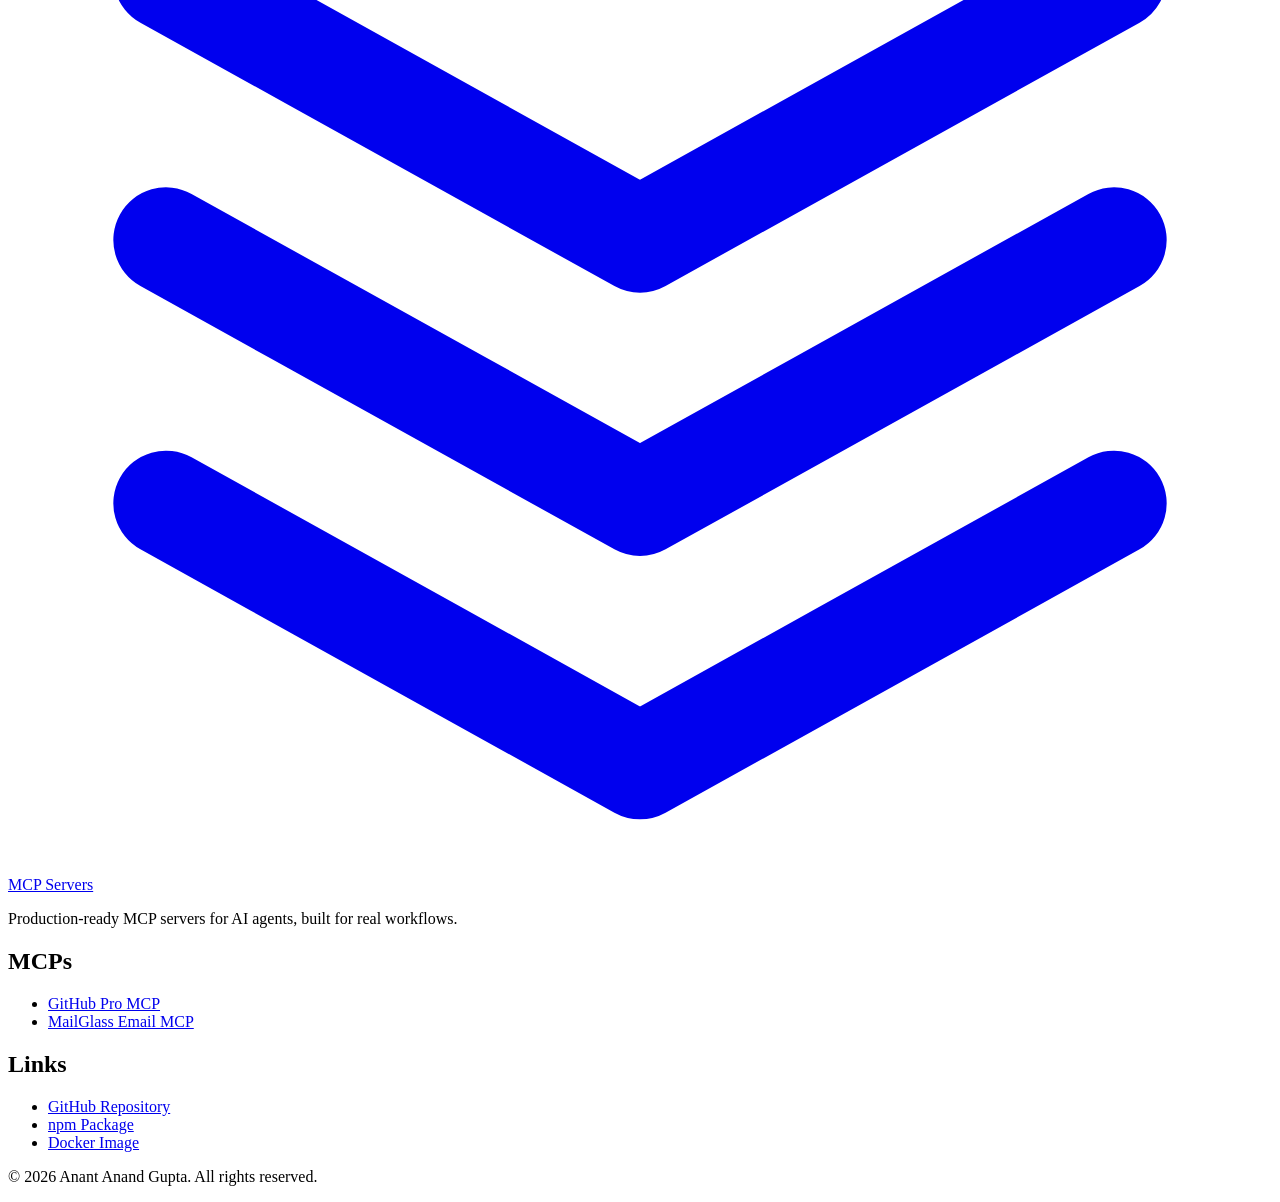
==== commit e9ecd818: "docs: add MailGlass Email MCP and publish site" ====
--- a/docs/index.html
+++ b/docs/index.html
@@ -5,7 +5,7 @@
 <meta charset="utf-8">
 <meta name="viewport" content="width=device-width, initial-scale=1">
 <title>MCP Servers for AI Agents</title>
-<meta name="description" content="MCP servers that give AI agents real tools. Start with GitHub Pro MCP: 34 tools for issues, pull requests, files, projects and organizations.">
+<meta name="description" content="MCP servers that give AI agents real tools. GitHub Pro MCP for issues and pull requests, MailGlass Email MCP for read-only email across Gmail and IMAP.">
 <link rel="canonical" href="https://mcp.anantanandgupta.net/">
 <meta name="robots" content="index, follow, max-image-preview:large, max-snippet:-1, max-video-preview:-1">
 <meta name="author" content="Anant Anand Gupta">
@@ -16,27 +16,28 @@
 <meta property="og:site_name" content="MCP Servers">
 <meta property="og:locale" content="en_US">
 <meta property="og:title" content="MCP Servers for AI Agents">
-<meta property="og:description" content="MCP servers that give AI agents real tools. Start with GitHub Pro MCP: 34 tools for issues, pull requests, files, projects and organizations.">
+<meta property="og:description" content="MCP servers that give AI agents real tools. GitHub Pro MCP for issues and pull requests, MailGlass Email MCP for read-only email across Gmail and IMAP.">
 <meta property="og:url" content="https://mcp.anantanandgupta.net/">
+
 
 <meta property="og:image" content="https://mcp.anantanandgupta.net/og-image.png">
 <meta property="og:image:type" content="image/png">
 <meta property="og:image:width" content="1200">
 <meta property="og:image:height" content="630">
-<meta property="og:image:alt" content="MCP Servers card: tools your agent can actually use, with GitHub Pro MCP as the first server">
+<meta property="og:image:alt" content="MCP Servers card: tools your agent can actually use">
 
 <meta name="twitter:card" content="summary_large_image">
 <meta name="twitter:title" content="MCP Servers for AI Agents">
-<meta name="twitter:description" content="MCP servers that give AI agents real tools. Start with GitHub Pro MCP: 34 tools for issues, pull requests, files, projects and organizations.">
+<meta name="twitter:description" content="MCP servers that give AI agents real tools. GitHub Pro MCP for issues and pull requests, MailGlass Email MCP for read-only email across Gmail and IMAP.">
 <meta name="twitter:image" content="https://mcp.anantanandgupta.net/og-image.png">
-<meta name="twitter:image:alt" content="MCP Servers card: tools your agent can actually use, with GitHub Pro MCP as the first server">
+<meta name="twitter:image:alt" content="MCP Servers card: tools your agent can actually use">
 
 <link rel="icon" href="/favicon.svg" type="image/svg+xml">
 <link rel="apple-touch-icon" sizes="180x180" href="/apple-touch-icon.png">
 <link rel="preconnect" href="https://fonts.googleapis.com">
 <link rel="preconnect" href="https://fonts.gstatic.com" crossorigin>
 <link href="https://fonts.googleapis.com/css2?family=DM+Sans:wght@400;500;600;700&amp;family=Fraunces:ital,opsz,wght@0,9..144,500..700;1,9..144,500..700&amp;family=JetBrains+Mono:wght@400;500&amp;display=swap" rel="stylesheet">
-<link rel="stylesheet" href="/assets/style.css?v=8">
+<link rel="stylesheet" href="/assets/style.css?v=9">
 
 <script>
   (function () {
@@ -88,7 +89,11 @@
     <div class="navbar-center hidden lg:flex">
       <ul class="menu menu-horizontal gap-1 px-1">
         <li><a href="/#servers">Servers</a></li>
+        
         <li><a href="/github-pro-mcp/">GitHub Pro MCP</a></li>
+        
+        <li><a href="/mailglass-email-mcp/">MailGlass Email MCP</a></li>
+        
       </ul>
     </div>
 
@@ -111,7 +116,11 @@
         </button>
         <ul tabindex="0" class="menu dropdown-content z-50 mt-3 w-60 rounded-box border border-base-300 bg-base-100 p-2 shadow-lg">
           <li><a href="/#servers">Servers</a></li>
+          
           <li><a href="/github-pro-mcp/">GitHub Pro MCP</a></li>
+          
+          <li><a href="/mailglass-email-mcp/">MailGlass Email MCP</a></li>
+          
         </ul>
       </div>
     </div>
@@ -248,7 +257,11 @@
         <div class="max-w-2xl">
           <div class="flex flex-wrap items-center gap-2">
             <span class="badge badge-success badge-outline">stable</span>
-            <span class="text-sm text-base-content/50">34 tools · 5 task areas</span>
+            <span class="flex items-center gap-2 text-sm text-base-content/50">
+              <span>34 tools</span>
+              <span class="inline-block size-1 rounded-full bg-current opacity-40"></span>
+              <span>5 task areas</span>
+            </span>
           </div>
           <h3 class="mt-3 text-xl font-semibold">GitHub Pro MCP</h3>
           <p class="mt-2 text-base leading-relaxed text-base-content/70">34 GitHub tools for issues, pull requests, files, projects and organizations.</p>
@@ -261,6 +274,28 @@
       </div>
     </article>
     
+    <article class="card border border-base-300 bg-base-200">
+      <div class="card-body gap-4 md:flex md:flex-row md:items-center md:justify-between">
+        <div class="max-w-2xl">
+          <div class="flex flex-wrap items-center gap-2">
+            <span class="badge badge-success badge-outline">new</span>
+            <span class="flex items-center gap-2 text-sm text-base-content/50">
+              <span>8 tools</span>
+              <span class="inline-block size-1 rounded-full bg-current opacity-40"></span>
+              <span>4 task areas</span>
+            </span>
+          </div>
+          <h3 class="mt-3 text-xl font-semibold">MailGlass Email MCP</h3>
+          <p class="mt-2 text-base leading-relaxed text-base-content/70">8 read-only email tools for Gmail and generic IMAP: search, read, threads and attachments.</p>
+        </div>
+        <div class="flex flex-wrap gap-2">
+          <a class="btn btn-primary btn-sm" href="/mailglass-email-mcp/">Open docs</a>
+          <a class="btn btn-ghost btn-sm" href="https://www.npmjs.com/package/mailglass-email-mcp">npm</a>
+          <a class="btn btn-ghost btn-sm" href="https://hub.docker.com/r/anantanandgupta/mailglass-email-mcp">Docker</a>
+        </div>
+      </div>
+    </article>
+    
   </div>
 </section>
 
@@ -268,10 +303,14 @@
   <div class="mx-auto w-full max-w-6xl px-4 py-20 text-center">
     <h2 class="text-3xl font-bold tracking-tight">Pick a server. Give your agent a <span class="title-accent">new capability</span>.</h2>
     <p class="mx-auto mt-3 max-w-xl text-base-content/70">
-      Start with GitHub Pro MCP, then add more as they ship.
+      Two servers today, more as they ship.
     </p>
     <div class="mt-8 flex flex-wrap justify-center gap-3">
+      
       <a class="btn btn-primary" href="/github-pro-mcp/">GitHub Pro MCP</a>
+      
+      <a class="btn btn-primary" href="/mailglass-email-mcp/">MailGlass Email MCP</a>
+      
       <a class="btn btn-ghost" href="https://github.com/anantanandgupta/mcp-servers">View on GitHub</a>
     </div>
   </div>
@@ -302,6 +341,8 @@
           
           <li><a class="link link-hover" href="/github-pro-mcp/">GitHub Pro MCP</a></li>
           
+          <li><a class="link link-hover" href="/mailglass-email-mcp/">MailGlass Email MCP</a></li>
+          
         </ul>
       </div>
 
@@ -315,7 +356,7 @@
       </div>
     </div>
 
-    <div class="mt-10 flex flex-col gap-2 border-t border-base-300 pt-6 text-sm text-base-content/60 sm:flex-row sm:items-center sm:justify-between">
+    <div class="mt-10 flex flex-col items-center gap-2 border-t border-base-300 pt-6 text-sm text-base-content/60 sm:flex-row sm:justify-center">
       <p>© 2026 Anant Anand Gupta. All rights reserved.</p>
     </div>
   </div>
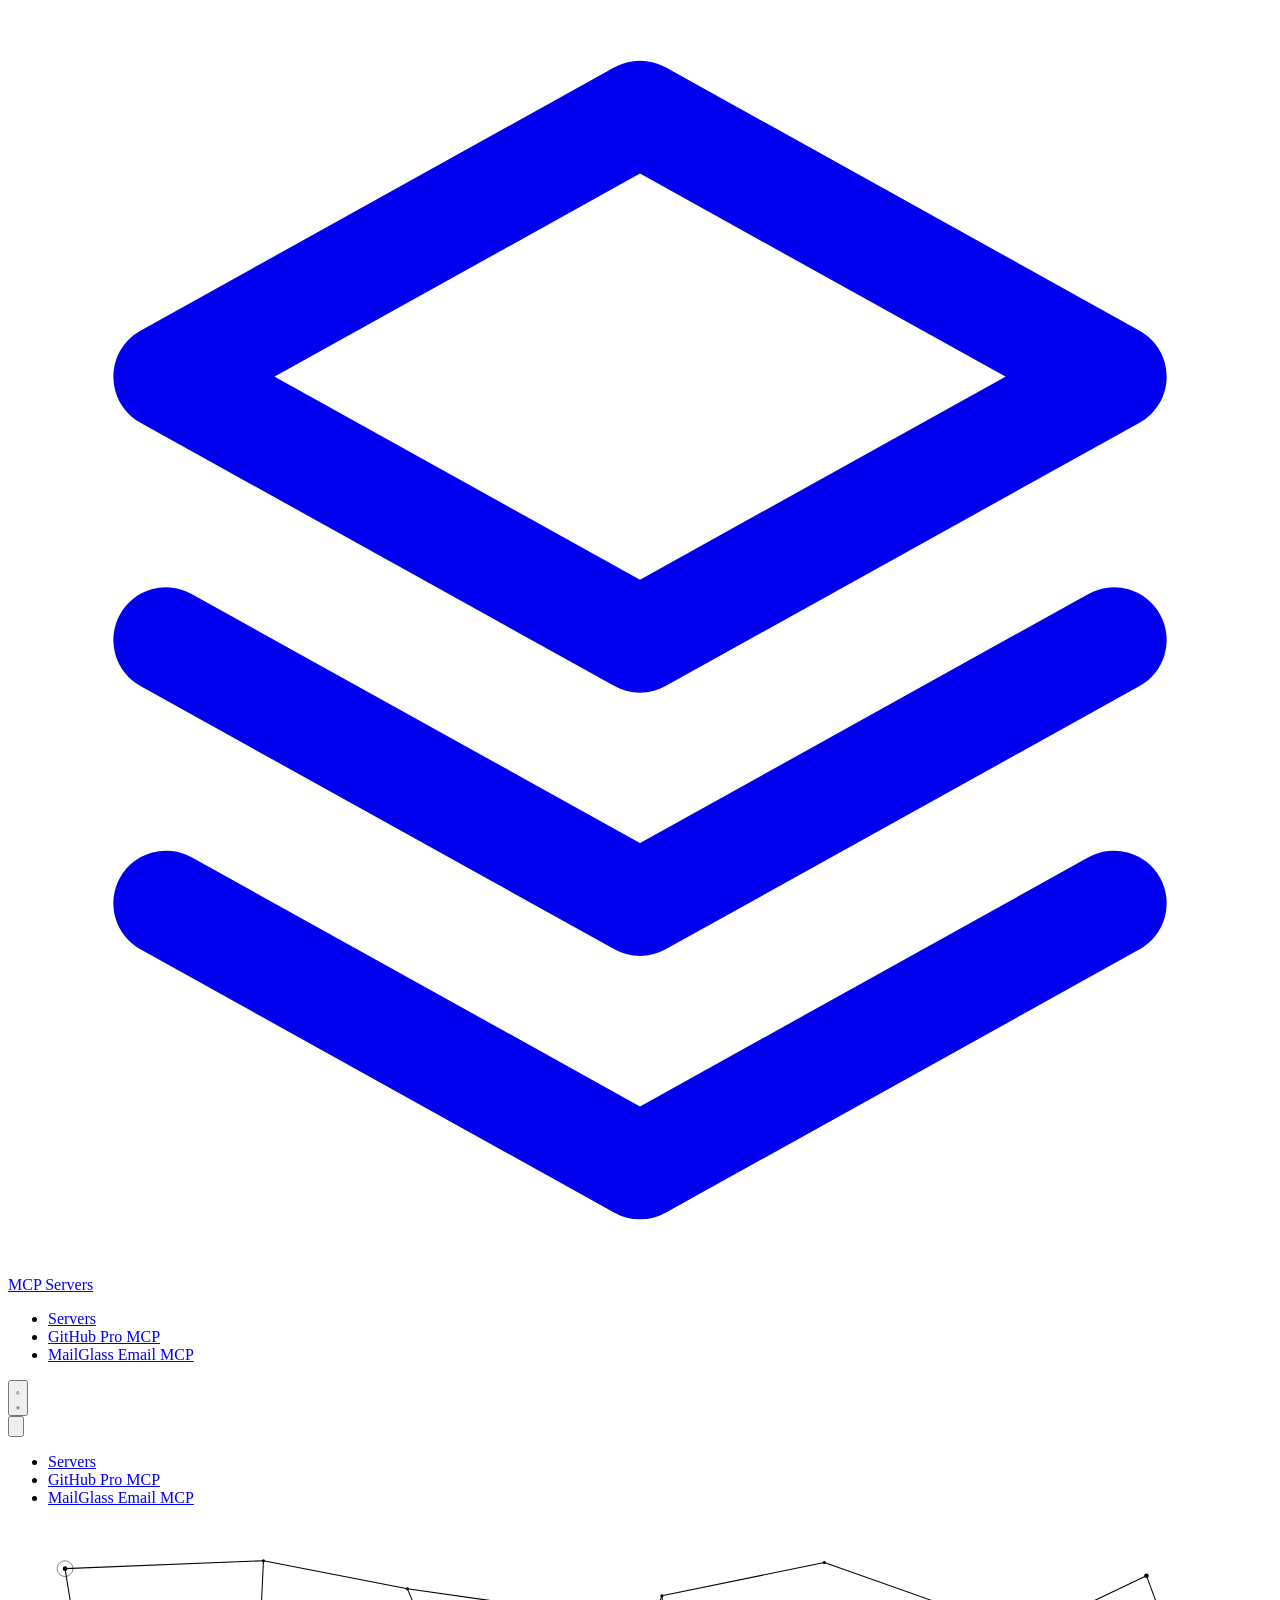
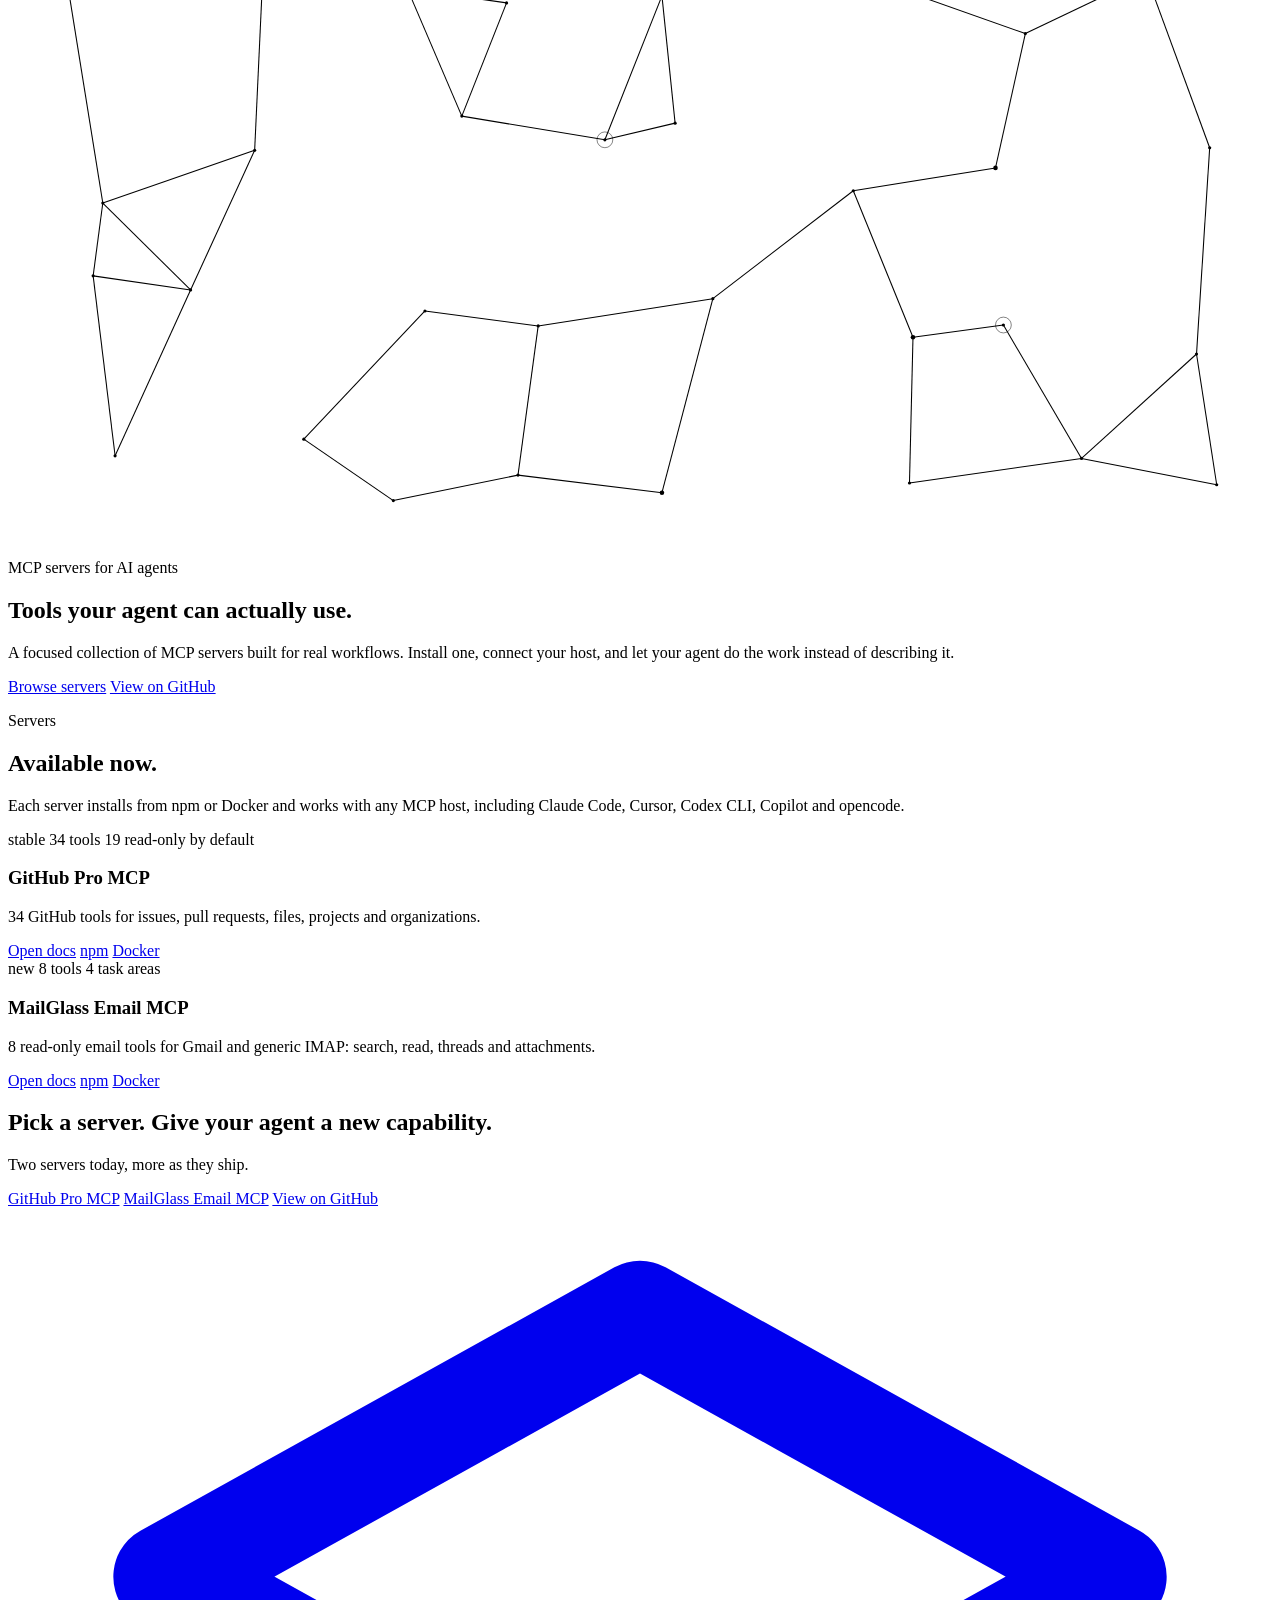
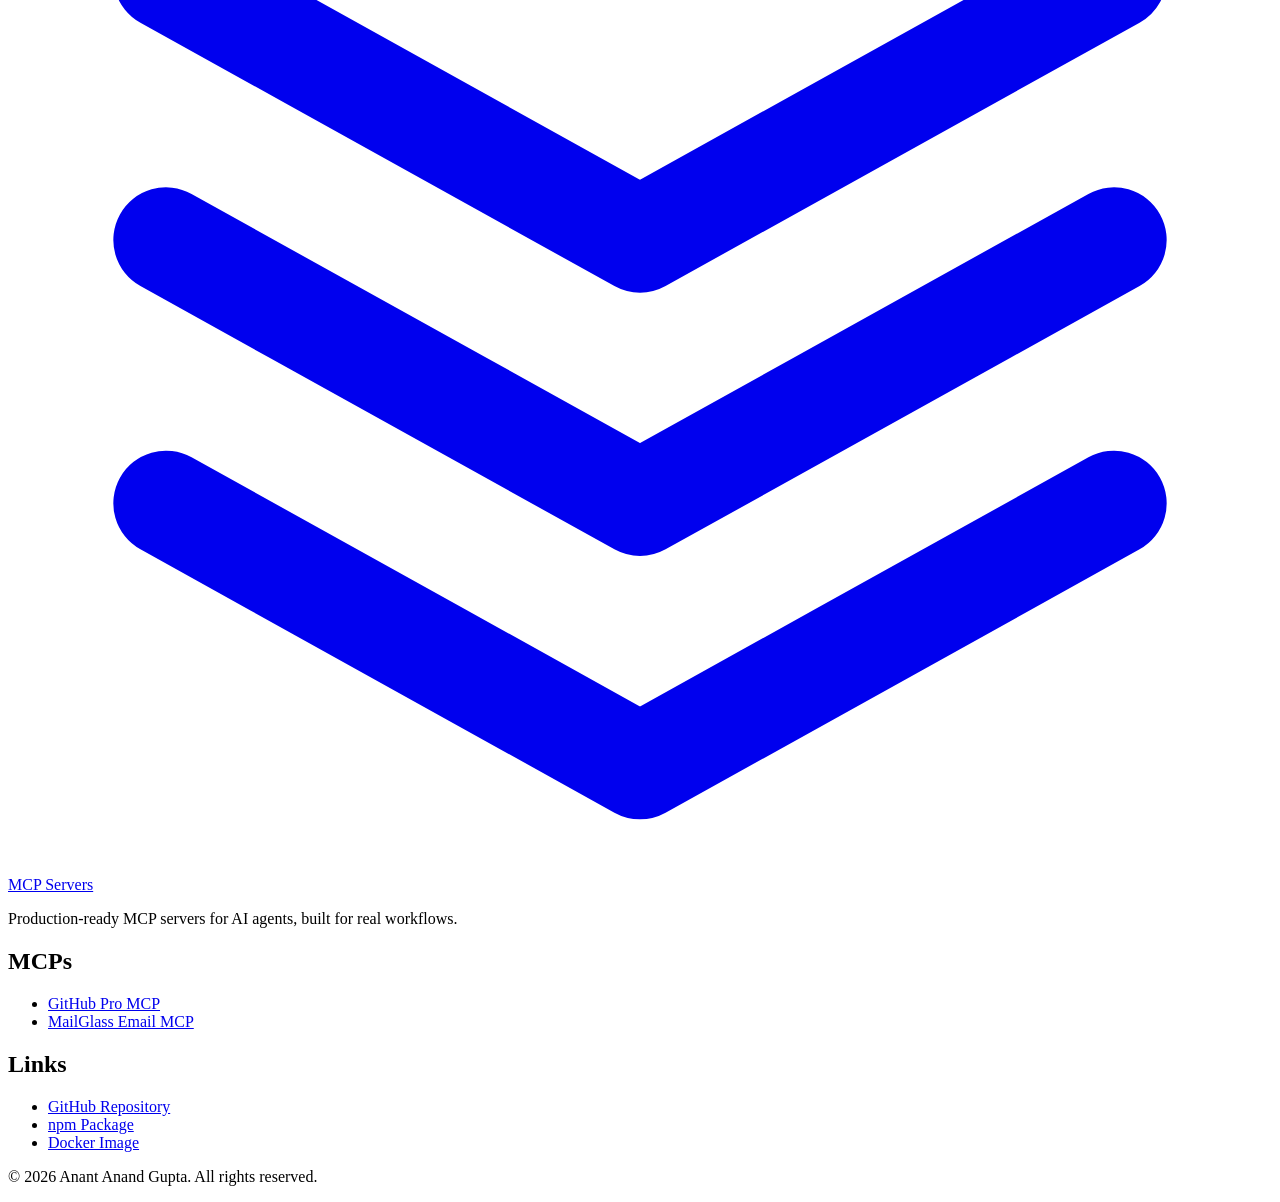
==== commit 4abf17a9: "docs: publish GitHub Pro MCP v0.0.4 with compare page" ====
--- a/docs/index.html
+++ b/docs/index.html
@@ -260,7 +260,9 @@
             <span class="flex items-center gap-2 text-sm text-base-content/50">
               <span>34 tools</span>
               <span class="inline-block size-1 rounded-full bg-current opacity-40"></span>
-              <span>5 task areas</span>
+              
+              <span>19 read-only by default</span>
+              
             </span>
           </div>
           <h3 class="mt-3 text-xl font-semibold">GitHub Pro MCP</h3>
@@ -282,7 +284,9 @@
             <span class="flex items-center gap-2 text-sm text-base-content/50">
               <span>8 tools</span>
               <span class="inline-block size-1 rounded-full bg-current opacity-40"></span>
+              
               <span>4 task areas</span>
+              
             </span>
           </div>
           <h3 class="mt-3 text-xl font-semibold">MailGlass Email MCP</h3>
